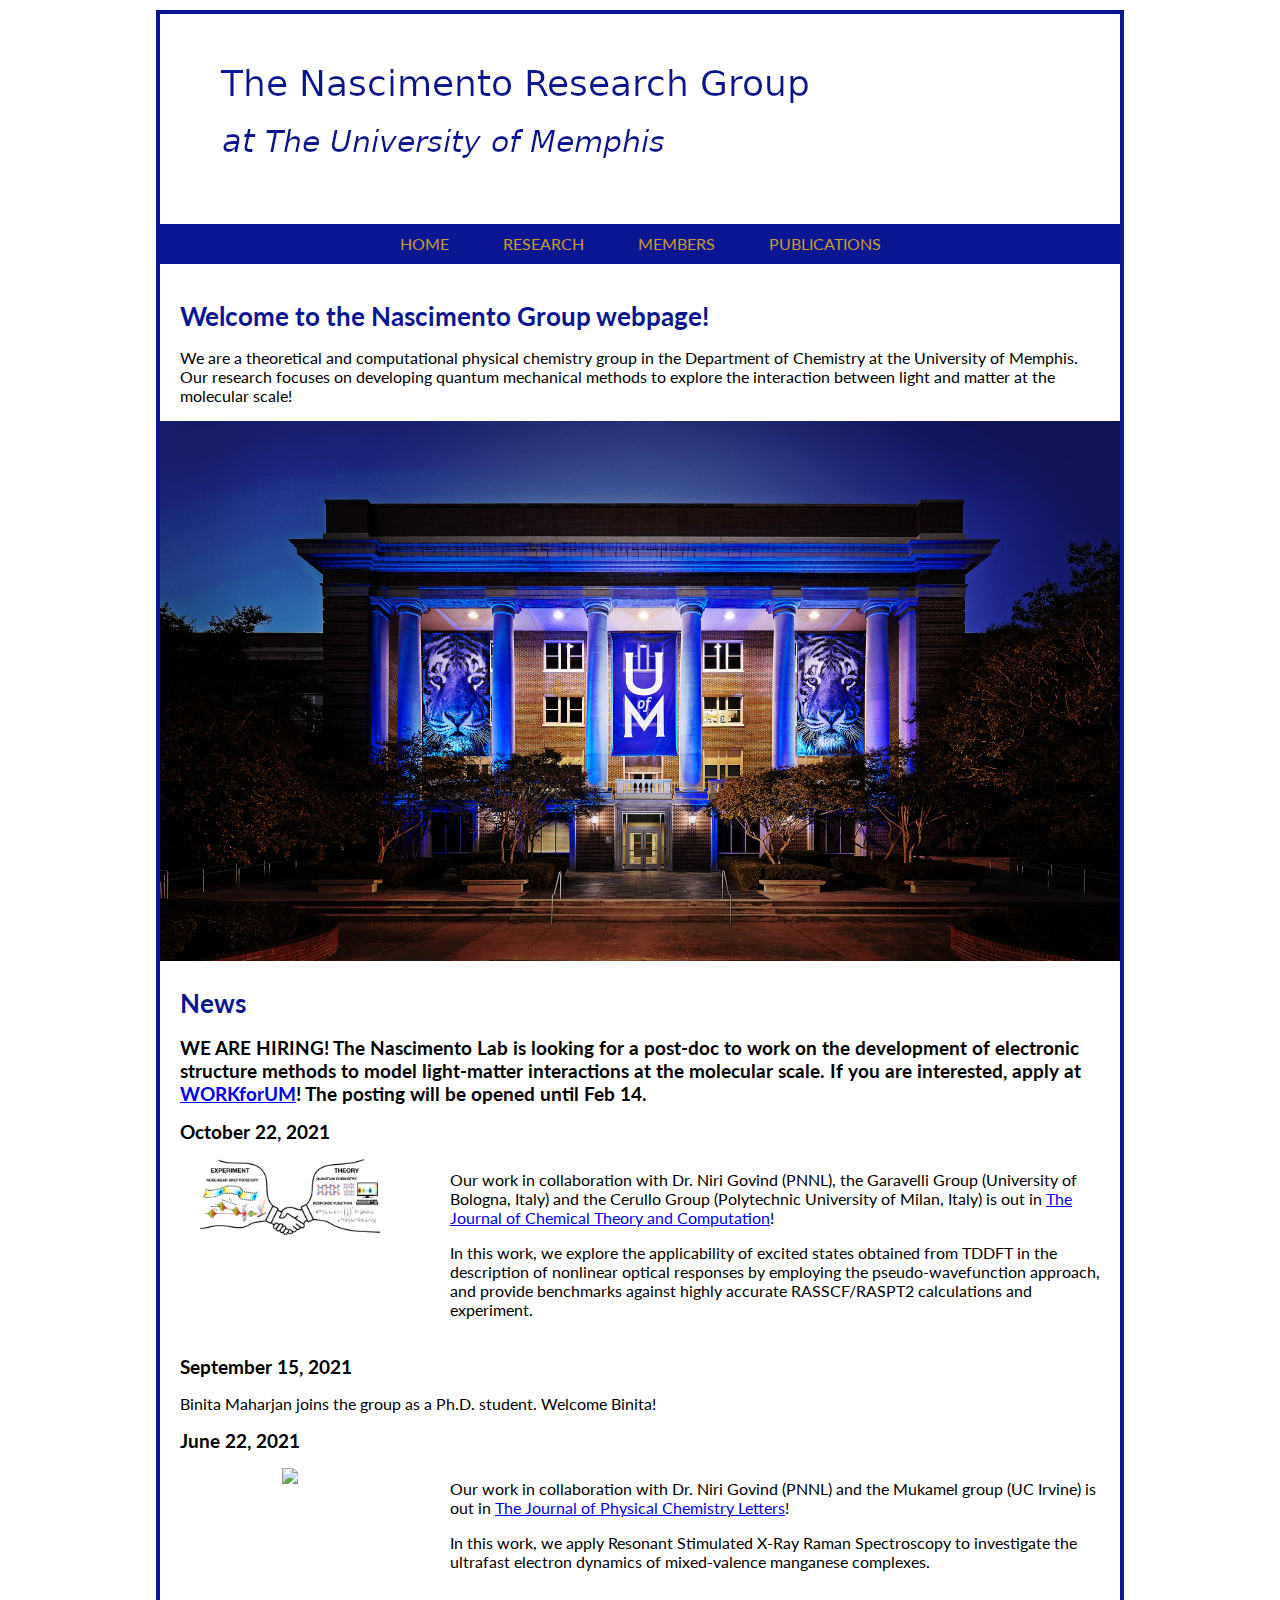
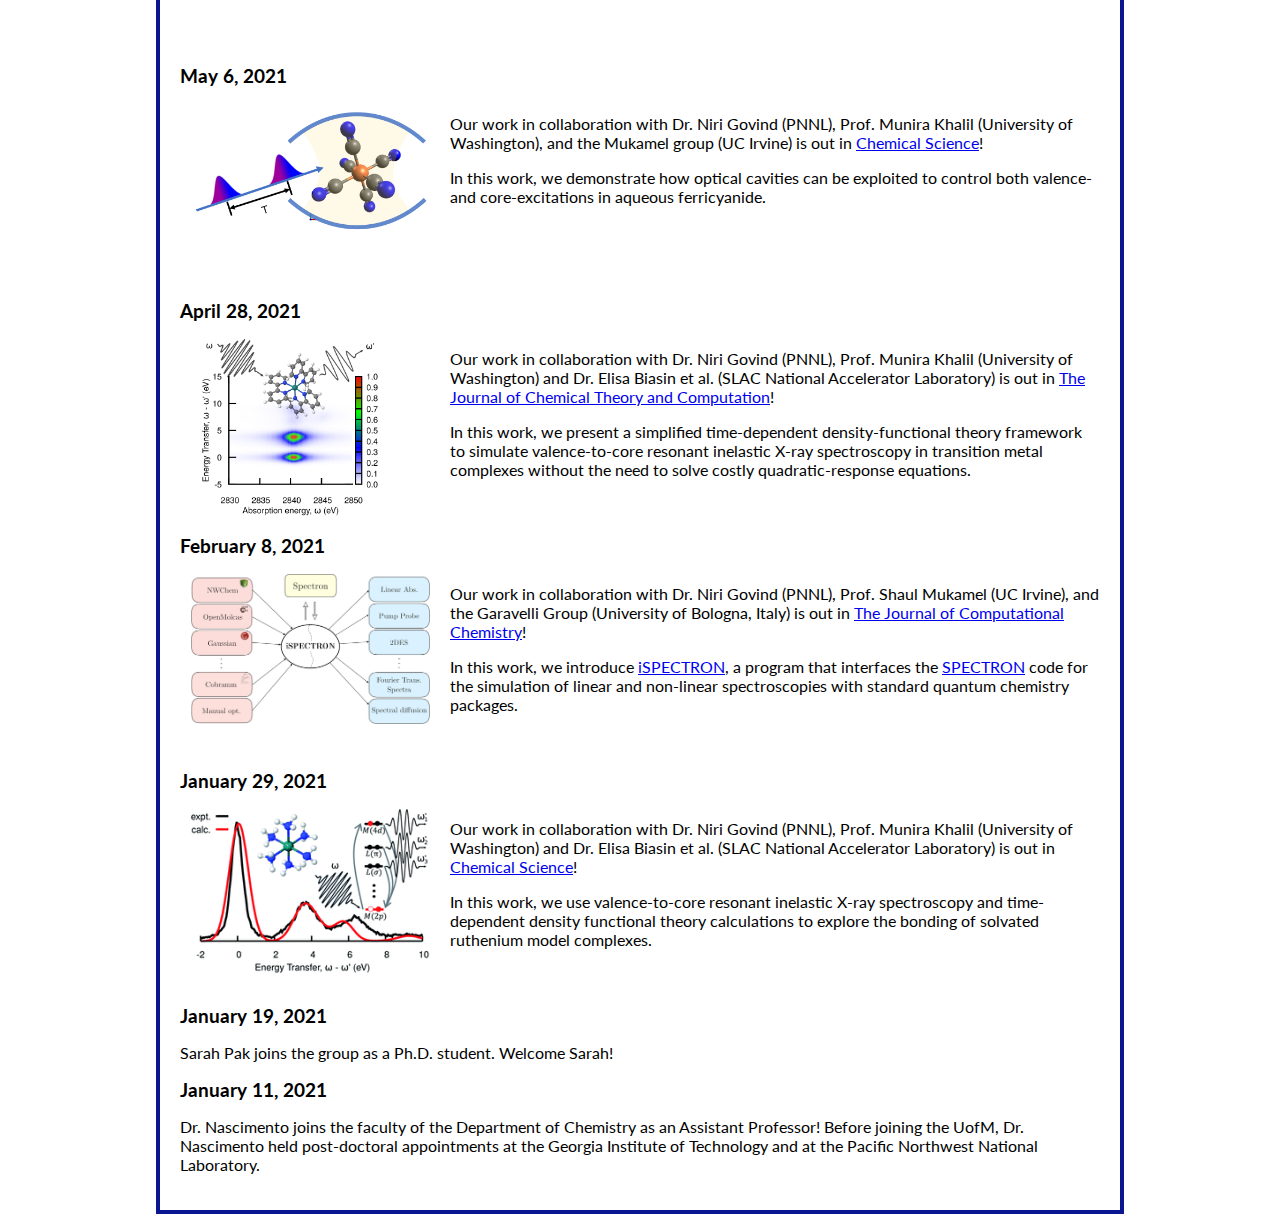
==== index.html @ fb0c0992 "in silico paper update, and postdoc posting" ====
<!DOCTYPE html>
  <link rel="stylesheet" href="main.css">
  <head>
  	<link rel="preconnect" href="https://fonts.gstatic.com">
	<link href="https://fonts.googleapis.com/css2?family=Lato:wght@300&display=swap" rel="stylesheet">
	<meta name="viewport" content="width=device-width">
  </head>
  <title>The Nascimento Group</title>
  <body style="color: black;
        background-color: white;
        font-size: 1em;
        font-family: 'Lato', 'Helvetica', sans-serif">
  </body>
  <div id="container">
      <figure id="header">
          <img src="images/header.png"
           width="750" height="200">
      </figure>

      <nav id="topnav">
          <a href="index.html">HOME</a>  
          <a href="research.html">RESEARCH</a>  
          <a href="members.html">MEMBERS</a> 
          <a href="publications.html">PUBLICATIONS</a> 
      </nav> 

      <div id="main-box">
	  <h1> Welcome to the Nascimento Group webpage!</h1>
	  <p> We are a theoretical and computational physical chemistry group 
	  in the Department of Chemistry at the University of Memphis. 
	  Our research focuses on developing quantum mechanical methods to 
	  explore the interaction between light and matter at the molecular scale! </p>

	  <div id="image-box">
                <figure id="index-image">
                    <img src="images/adminwallpaper.jpg"
                     width="960">
                </figure>
	  </div>

	  <h1> News</h1>

	  <h2> WE ARE HIRING! The Nascimento Lab is looking for a post-doc to work on the 
	development of electronic structure methods to model light-matter interactions at 
	the molecular scale. If you are interested, apply at 
	<a href="https://workforum.memphis.edu/postings/30089">WORKforUM</a>! 
	The posting will be opened until Feb 14.</h2>

          <h2> October 22, 2021 </h2>
          <div id="news-box">
            <figure id="news-image">
              <img src="images/in_silico.jpeg" width="180">
            </figure>
            <div id="news-description">
              <p> Our work in collaboration with Dr. Niri Govind (PNNL), the Garavelli Group (University of Bologna, Italy) and the Cerullo Group (Polytechnic University of Milan, Italy)
              is out in <a href="https://pubs.acs.org/doi/10.1021/acs.jctc.1c00570">
                        The Journal of Chemical Theory and Computation</a>!</p>
              <p> In this work, we explore the applicability of excited states obtained from TDDFT in the description of nonlinear optical responses by employing the pseudo-wavefunction approach, and provide benchmarks against highly accurate RASSCF/RASPT2 calculations and experiment. </p>
            </div>
          </div>

	  <h2> September 15, 2021 </h2>
	  <p> Binita Maharjan joins the group as a Ph.D. student. Welcome Binita!  </p>

          <h2> June 22, 2021 </h2>
          <div id="news-box">
            <figure id="news-image">
              <img src="images/sxrs.jpeg" width="180">
            </figure>
            <div id="news-description">
              <p> Our work in collaboration with Dr. Niri Govind (PNNL) and the Mukamel group (UC Irvine)
              is out in <a href="https://pubs.acs.org/doi/10.1021/acs.jpclett.1c01190">
                        The Journal of Physical Chemistry Letters</a>!</p>
              <p> In this work, we apply Resonant Stimulated X-Ray Raman Spectroscopy to investigate the ultrafast electron dynamics of 
		mixed-valence manganese complexes. </p>
            </div>
          </div>

	  <h2> May 6, 2021 </h2> 
	  <div id="news-box">
	    <figure id="news-image">
	      <img src="images/cavity_ferricyanide.jpg" width="240">
            </figure>
	    <div id="news-description">
	      <p> Our work in collaboration with Dr. Niri Govind (PNNL), Prof. Munira Khalil 
	      (University of Washington), and the Mukamel group (UC Irvine) 
	      is out in <a href="https://pubs.rsc.org/en/Content/ArticleLanding/2021/SC/D1SC01774H#!divAbstract">
	        	Chemical Science</a>!</p>
	      <p> In this work, we demonstrate how optical cavities can be exploited to control both valence- and core-excitations in aqueous ferricyanide. </p>	
	    </div>
	  </div>

	  <h2> April 28, 2021 </h2> 
	  <div id="news-box">
	    <figure id="news-image">
	      <img src="images/toc.png" width="180">
            </figure>
	    <div id="news-description">
	      <p> Our work in collaboration with Dr. Niri Govind (PNNL), Prof. Munira Khalil
              (University of Washington) and Dr. Elisa Biasin et al. (SLAC National Accelerator Laboratory)
              is out in <a href="https://pubs.acs.org/doi/full/10.1021/acs.jctc.1c00144">
	        	The Journal of Chemical Theory and Computation</a>!</p>
	      <p> In this work, we present a simplified time-dependent density-functional theory framework to 
	      simulate valence-to-core resonant inelastic X-ray spectroscopy in transition metal complexes without 
	      the need to solve costly quadratic-response equations. </p>	
	    </div>
	  </div>

	  <h2> February 8, 2021 </h2> 
	  <div id="news-box">
	    <figure id="news-image">
	      <img src="images/ispectron.jpg" width="240">
            </figure>
	    <div id="news-description">
	      <p> Our work in collaboration with Dr. Niri Govind (PNNL), Prof. Shaul Mukamel (UC Irvine),
	        and the Garavelli Group (University of Bologna, Italy) is out in 
	        <a href="https://onlinelibrary.wiley.com/doi/full/10.1002/jcc.26485">
	        	The Journal of Computational Chemistry</a>!</p>
	      <p> In this work, we introduce <a href="https://github.com/ispectrongit/iSPECTRON/">
	        	iSPECTRON</a>, a program that interfaces the 
	        <a href="https://mukamel.ps.uci.edu/software.html">SPECTRON</a> 
	      code for the simulation of linear and non-linear spectroscopies with standard quantum 
	        chemistry packages. </p>
	    </div>
	  </div>

	  <h2> January 29, 2021 </h2>
	  <div id="news-box">
            <figure id="news-image">
                  <img src="images/chem_sci_Ru" width="240">
            </figure>
	    <div id="news-description">
	      <p> Our work in collaboration with Dr. Niri Govind (PNNL), Prof. Munira Khalil 
	      (University of Washington) and Dr. Elisa Biasin et al. (SLAC National Accelerator Laboratory)
	      is out in <a href="https://pubs.rsc.org/en/content/articlelanding/2021/SC/D0SC06227H#!div
		      Abstract">Chemical Science</a>! </p>	
	      <p> In this work, we use valence-to-core resonant inelastic X-ray spectroscopy and 
	      time-dependent density functional theory calculations to explore the bonding of solvated 
	      ruthenium model complexes. </p>	
	    </div>
	  </div>

	  <h2> January 19, 2021 </h2>
	  <p> Sarah Pak joins the group as a Ph.D. student. Welcome Sarah!  </p>

	  <h2> January 11, 2021 </h2>
	  <p> Dr. Nascimento joins the faculty of the Department of Chemistry as an Assistant Professor! Before joining the UofM, Dr. Nascimento held post-doctoral appointments at the Georgia Institute of Technology and at the Pacific Northwest National Laboratory. </p>



      </div>   
  </div>   
  
</html>
---- main.css ----
/* My custom style */

/* UM colors
   blue: #0A1691
   gold: #CC9933
   gray: #CBCBCB
*/

#topnav {
    width: 940px;
    height: 20px;
    position: flex; /*relative;*/
    float: center;
    margin-top: 210px;
    margin-left: 0px;
    background-color: #0A1691;
    text-align: center;
    padding: 10px 10px;  
/*    border: 4px solid red;*/
    color:#CC9933;
    }

#topnav a {
    color:#CC9933;
    text-decoration: none;
    font-weight: normal;
    font-size: 1.0em;
    text-align: center;
    padding: 10px 25px ;
/*    border: 4px solid orange;*/
    }

#topnav a:hover {
    color:#CBCBCB
/*    text-decoration: underline;*/
    }

#header {
    width: 960px;
    height: 200px;
    float: left;
    position: relative;
    margin-top: 0px;
    margin-left: 0px;
/*    border: 4px solid orange;*/
    }

#container {
    width: 960px;
    margin: 10px auto 10px auto;
    border: 4px solid #0A1691;
    }

#content {
    padding: 10px
    }

#main-box {
    width: 920px;
/*    height: 480px;*/
    border: 1px;
    font-size: 1.0em;
    position: relative;
    margin-top: 0px;
    text-align: left;
    padding: 20px;
    }

#pubs-box {
    width: 920px;
    /*height: 1200px;*/
    border: 1px;
    font-size: 1.0em;
    position: relative;
    margin-top: 0px;
    text-align: left;
    padding: 20px;
    }

#image-box {
    width:  910px;
    height: 550px;
/*    text-align: left;*/
    text-align: center;
    position: relative;
/*    border: 5px solid blue;*/
    margin-left: -10px;*/
    margin-top:  10px;
    }

#members-box {
    width:  960px;
    height: 200px;
    position: relative;
/*    border: 5px solid blue;*/
    margin-left: 10px;
    margin-top:  10px;
    margin-right: 0px;
    text-align: left;
    }

#members-photo {
    width: 180px;
    height: 200px;
    float: left; 
    position: absolute;
    margin-top: 0px;
    margin-left: 0px;
/*    border: 4px solid orange;*/
    }

#members-description {
    width: 730px;
    height: 300px;
    float: left; 
    position: absolute;
    margin-left: 200px;
/*    border: 4px solid orange;*/
    padding:10px;
    }


#index-image {
    width: 910px;
    height: 200px;
    float: left;
    position: absolute;
    margin-top: 0px;
    margin-left: -10px;
/*    margin-left: 260px;*/
/*    border: 4px solid orange;*/
    }

#index-description {
    width: 920px;
    height: 100px;
    float: left;
    text-align: left;
    position: absolute;
    margin-top: 360px;
    margin-left: -15px;
/*    border: 4px solid orange;*/
/*    margin-left: 200px;*/
/*    border: 4px solid orange;*/
    padding:20px;
    }

#news-box {
    width:  960px;
    height: 180px;
/*    text-align: left;*/
    text-align: center;
    position: relative;
/*    border: 5px solid blue;*/
    margin-left: 10px;
    margin-top:  10px;
    margin-right: 0px;
    }


#news-image {
    width: 200px;
    height: 180px;
    float: left;
    position: absolute;
    margin-top: 0px;
    margin-left: 0px;
/*    border: 4px solid orange;*/
    }

#news-description {
    width: 650px;
    height: 180px;
    float: left;
    text-align: left;
    position: absolute;
    margin-top: -25px;
    margin-left: 240px;
/*    border: 4px solid orange;*/
/*    margin-left: 200px;*/
/*    border: 4px solid orange;*/
    padding:20px;
    }


h1 {
    color: #0A1691;
    font-size: 1.6em;
/*    font-weight: 300;*/
    text-align: left;
    }

h2 {
    color: black;
    font-size: 1.2em;
/*    font-weight: 300;*/
/*    font-style: italic;*/
    text-align: left;
    }

h3 {
    color: black;
    font-size: 1.0em;
/*    font-weight: 300;*/
    /*font-style: italic;*/
    }
p {
    color: black;
    font-size: 1.0em;
/*    font-weight: 300;*/
    /*font-style: italic;*/
    }
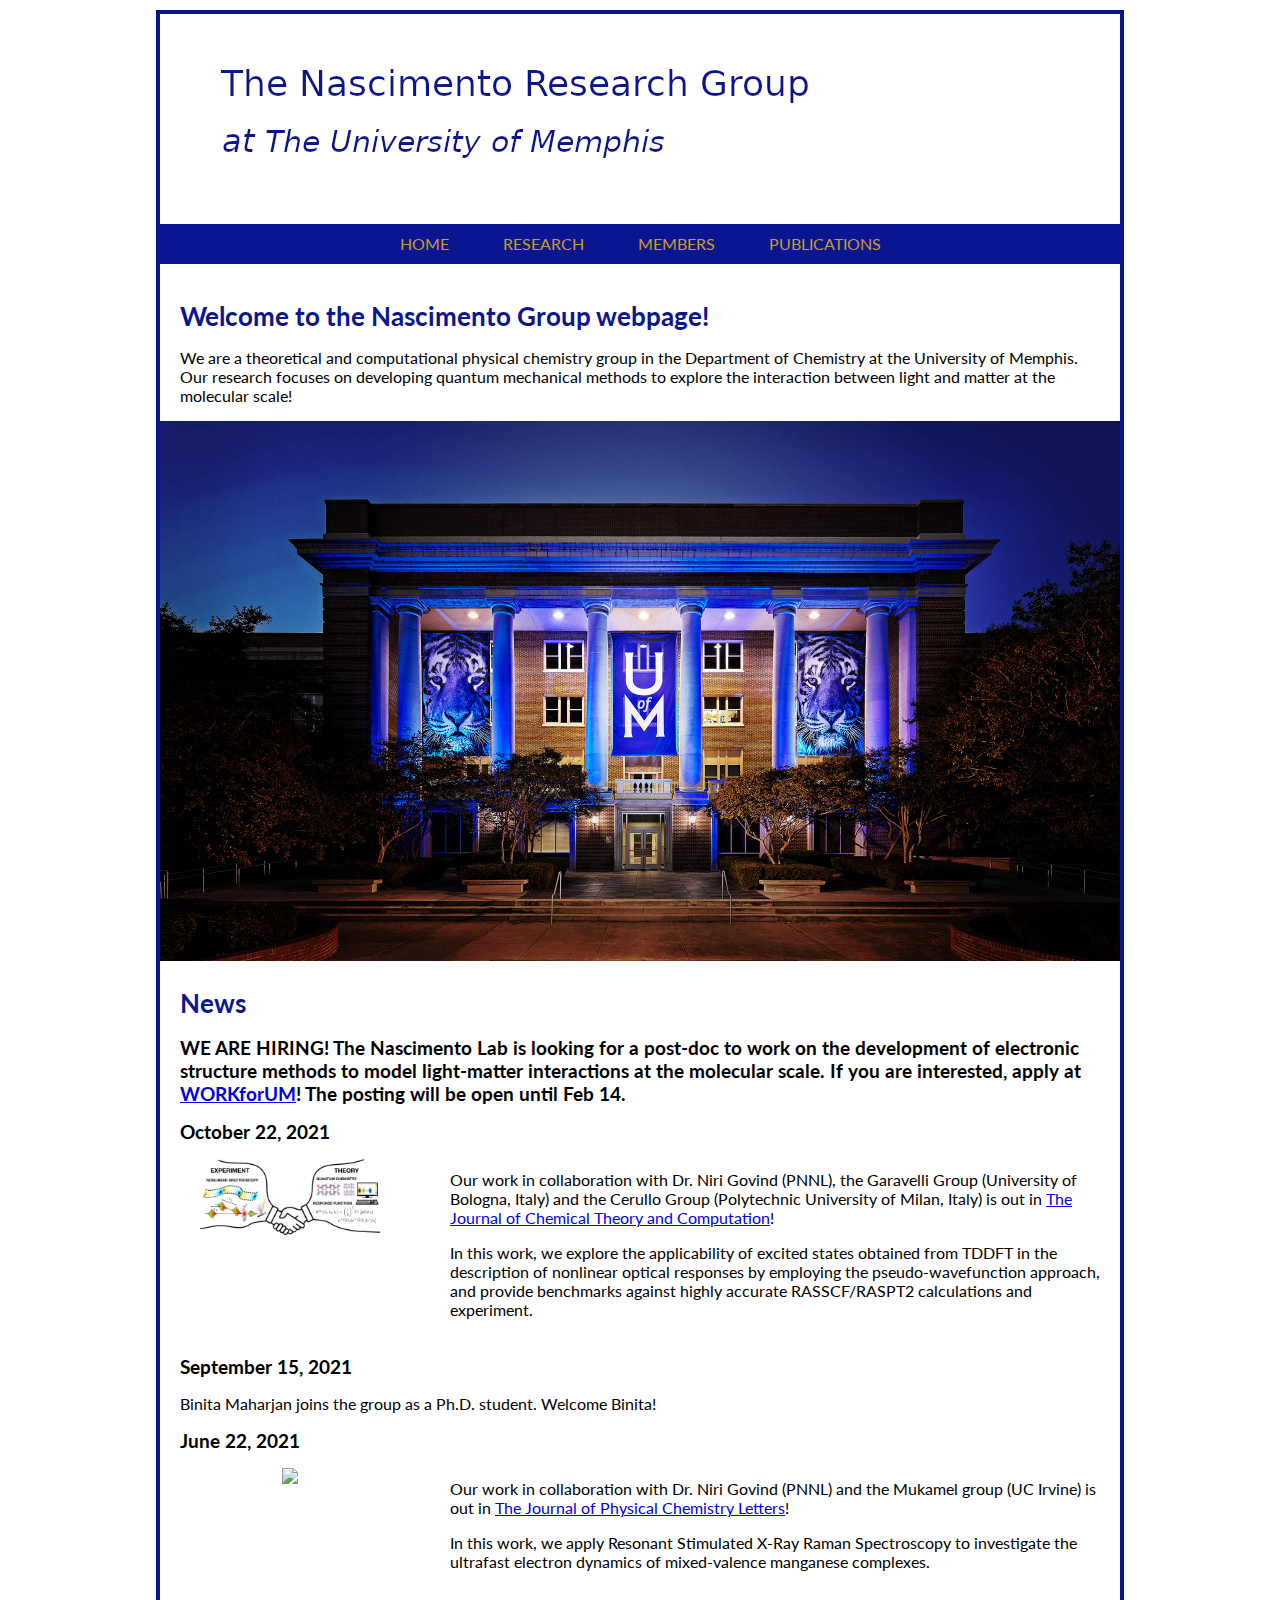
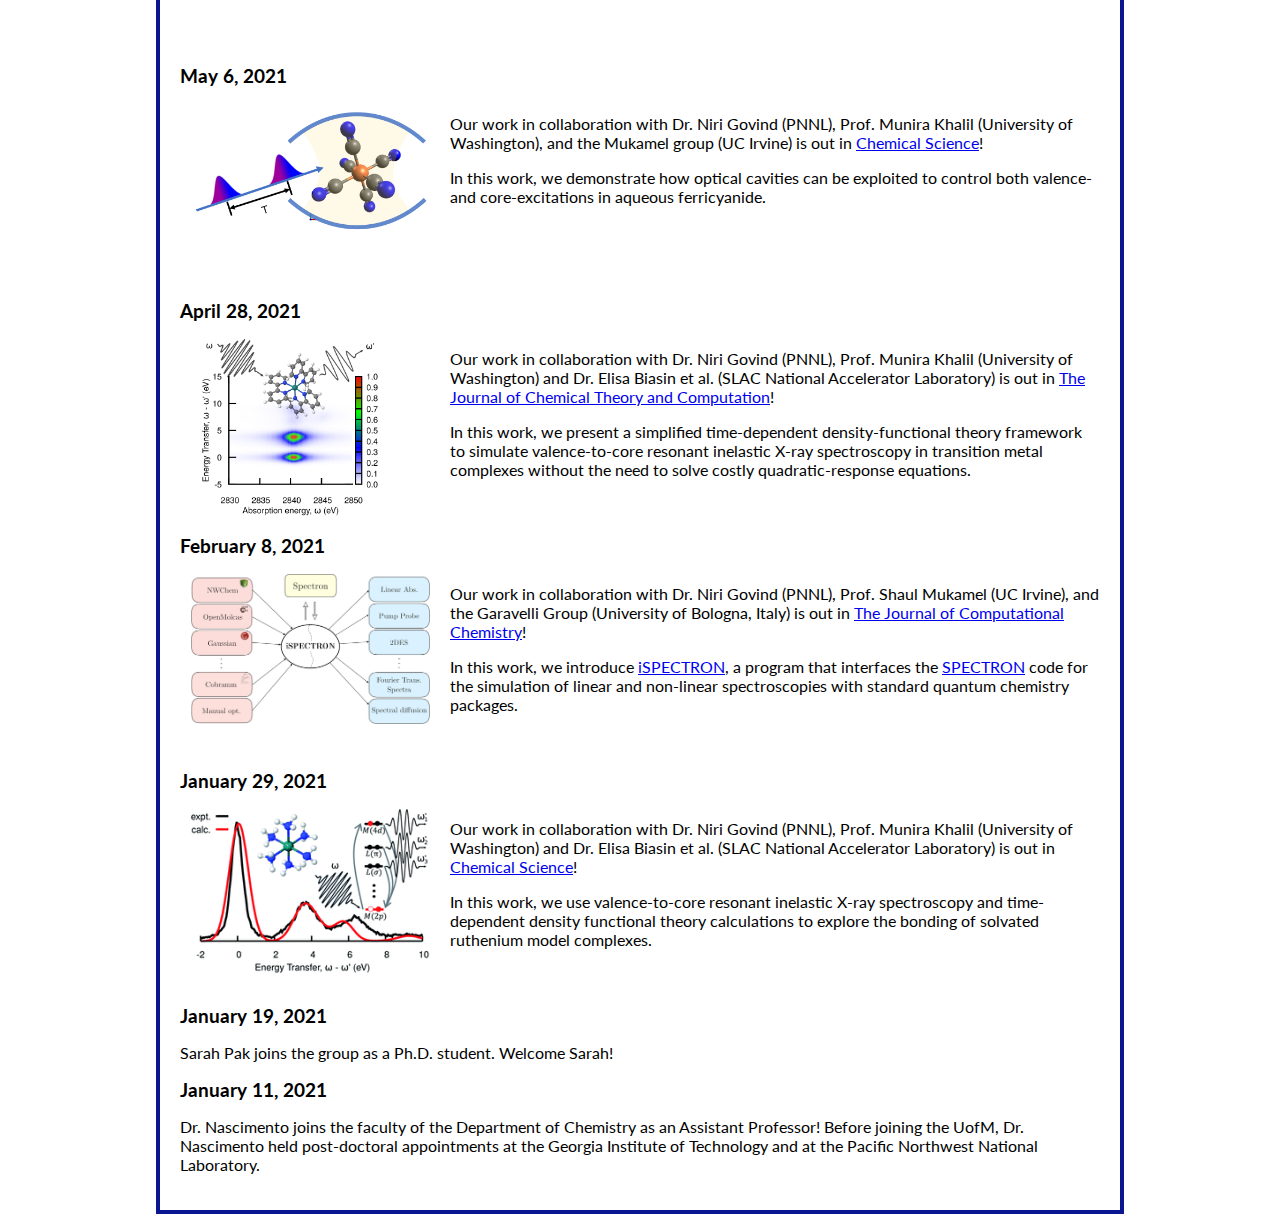
==== commit 1bb475cc: "in silico paper update, and postdoc posting" ====
--- a/index.html
+++ b/index.html
@@ -44,7 +44,7 @@
 	development of electronic structure methods to model light-matter interactions at 
 	the molecular scale. If you are interested, apply at 
 	<a href="https://workforum.memphis.edu/postings/30089">WORKforUM</a>! 
-	The posting will be opened until Feb 14.</h2>
+	The posting will be open until Feb 14.</h2>
 
           <h2> October 22, 2021 </h2>
           <div id="news-box">
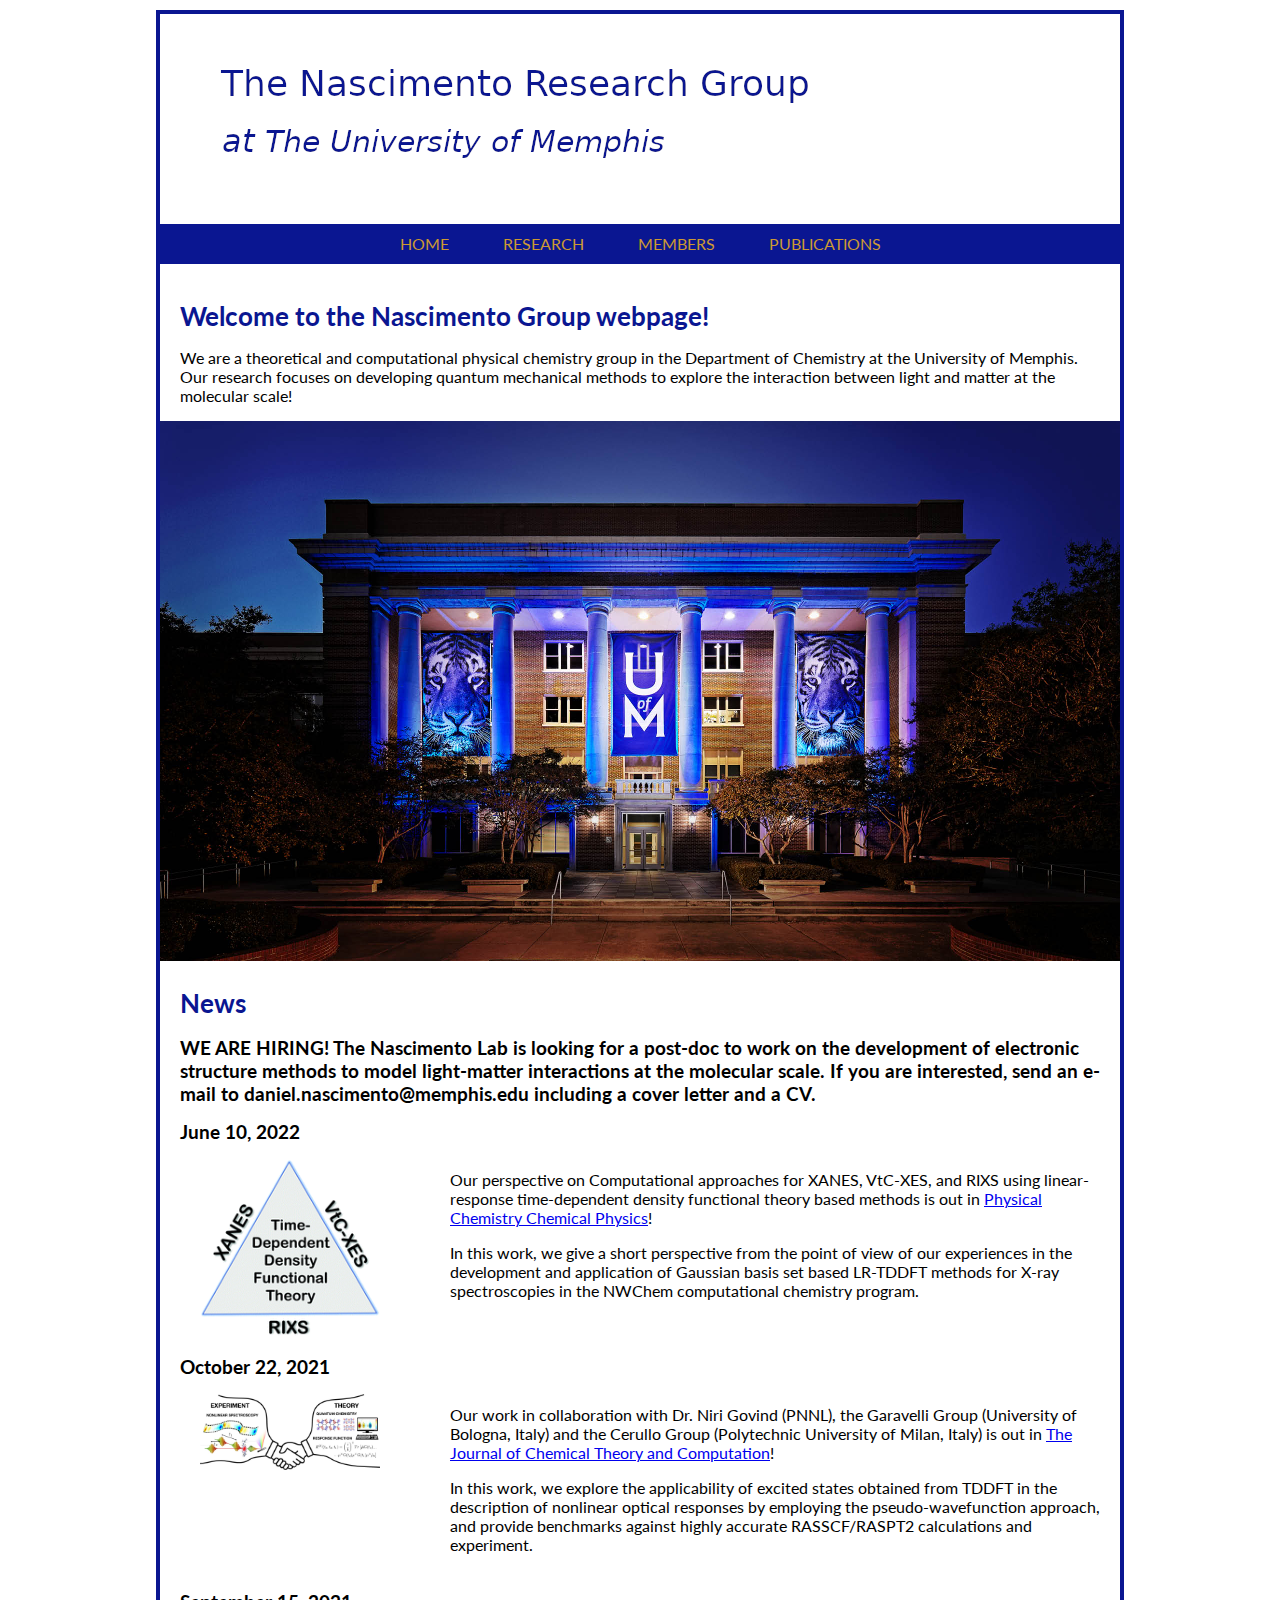
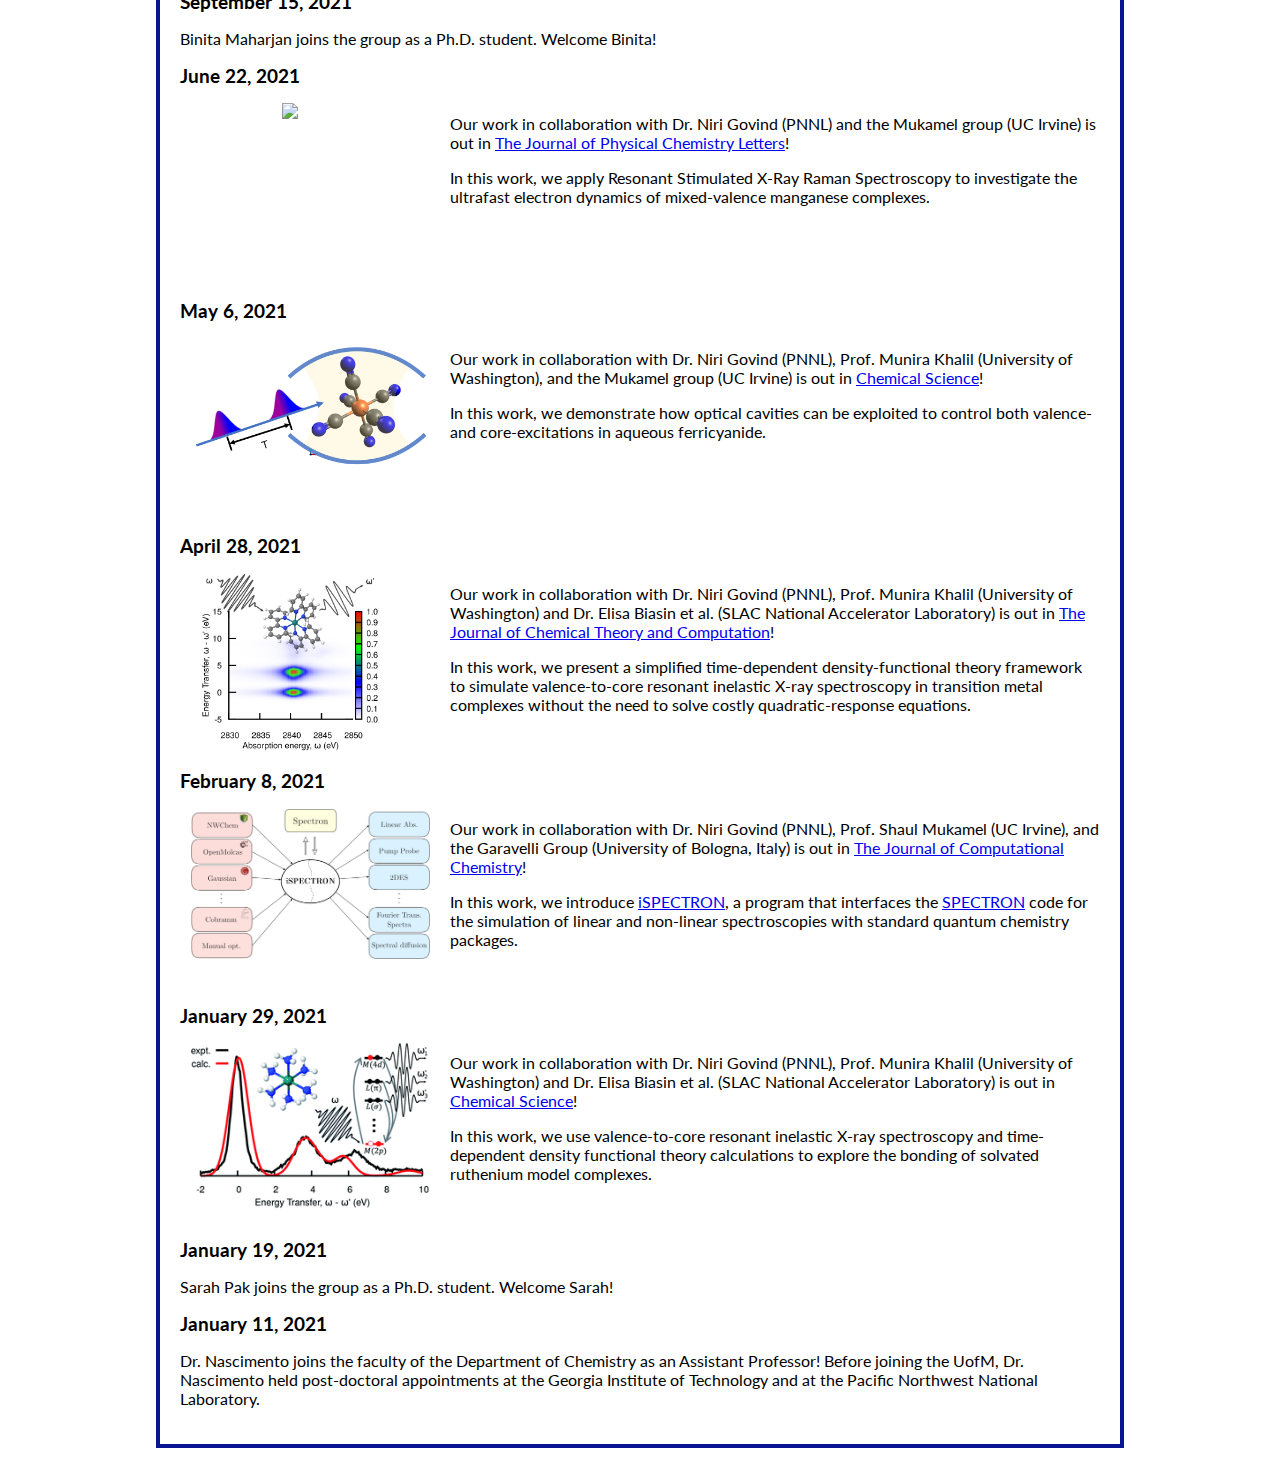
==== commit 5a728ec1: "Merge branch 'master' of github.com:dnascimento13/research_group" ====
--- a/index.html
+++ b/index.html
@@ -42,9 +42,20 @@
 
 	  <h2> WE ARE HIRING! The Nascimento Lab is looking for a post-doc to work on the 
 	development of electronic structure methods to model light-matter interactions at 
-	the molecular scale. If you are interested, apply at 
-	<a href="https://workforum.memphis.edu/postings/30089">WORKforUM</a>! 
-	The posting will be open until Feb 14.</h2>
+	the molecular scale. If you are interested, send an e-mail to daniel.nascimento@memphis.edu including a cover letter and a CV.</h2>
+
+
+          <h2> June 10, 2022 </h2>
+          <div id="news-box">
+            <figure id="news-image">
+              <img src="images/pccp_perspective.jpg" width="180">
+            </figure>
+            <div id="news-description">
+              <p> Our perspective on Computational approaches for XANES, VtC-XES, and RIXS using linear-response time-dependent density functional theory based methods is out in <a href="https://pubs.rsc.org/en/content/articlelanding/2022/CP/D2CP01132H">
+                        Physical Chemistry Chemical Physics</a>!</p>
+              <p> In this work, we give a short perspective from the point of view of our experiences in the development and application of Gaussian basis set based LR-TDDFT methods for X-ray spectroscopies in the NWChem computational chemistry program. </p>
+            </div>
+          </div>
 
           <h2> October 22, 2021 </h2>
           <div id="news-box">
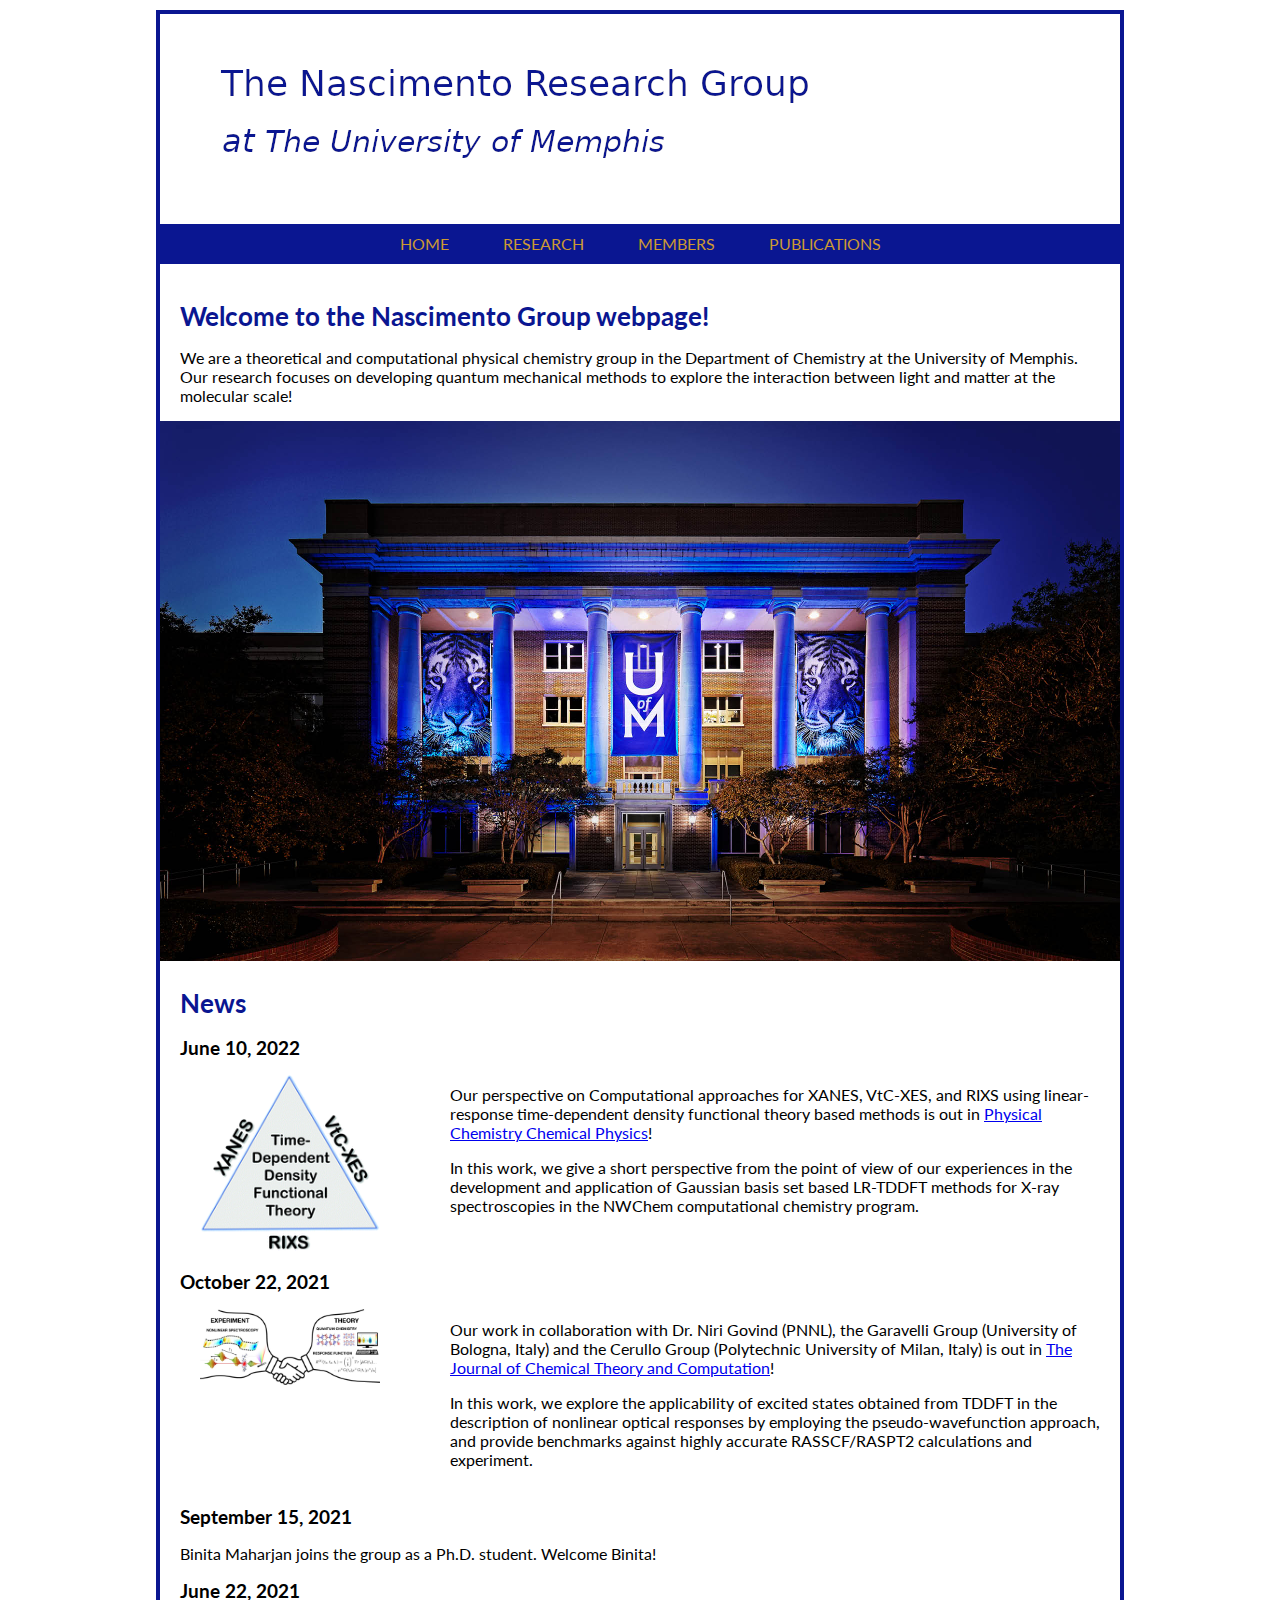
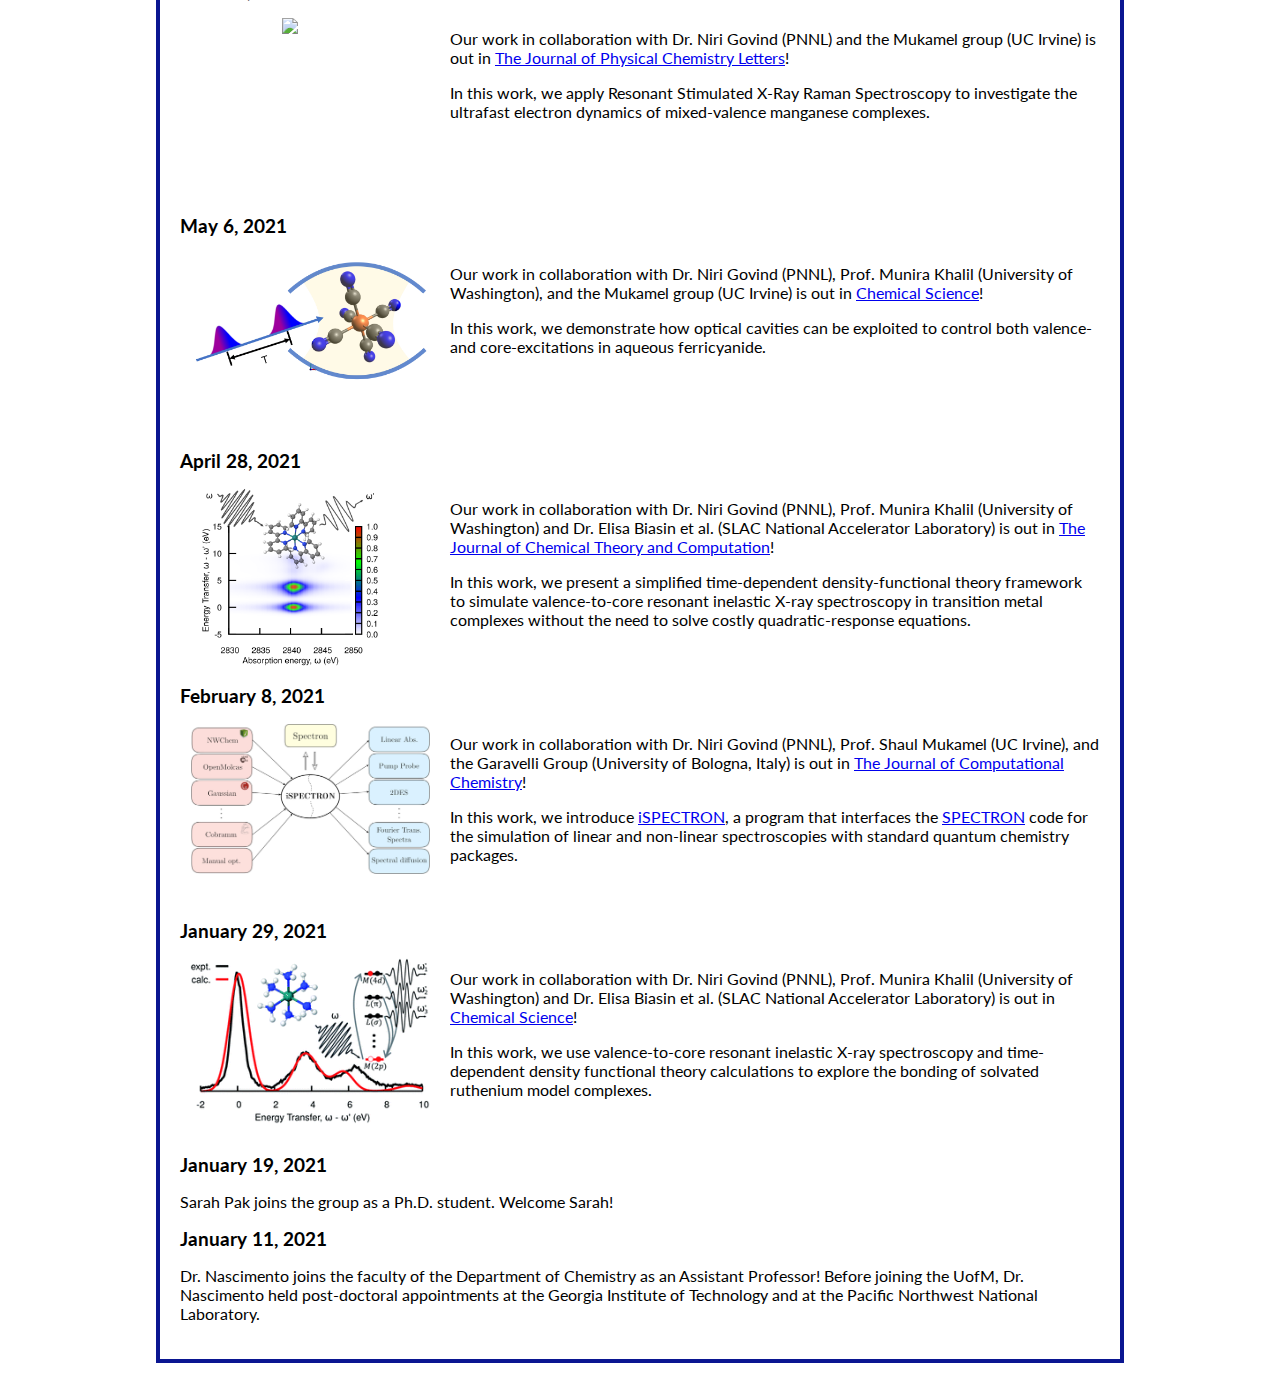
==== commit 2be3011f: "update group members" ====
--- a/index.html
+++ b/index.html
@@ -39,11 +39,6 @@
 	  </div>
 
 	  <h1> News</h1>
-
-	  <h2> WE ARE HIRING! The Nascimento Lab is looking for a post-doc to work on the 
-	development of electronic structure methods to model light-matter interactions at 
-	the molecular scale. If you are interested, send an e-mail to daniel.nascimento@memphis.edu including a cover letter and a CV.</h2>
-
 
           <h2> June 10, 2022 </h2>
           <div id="news-box">
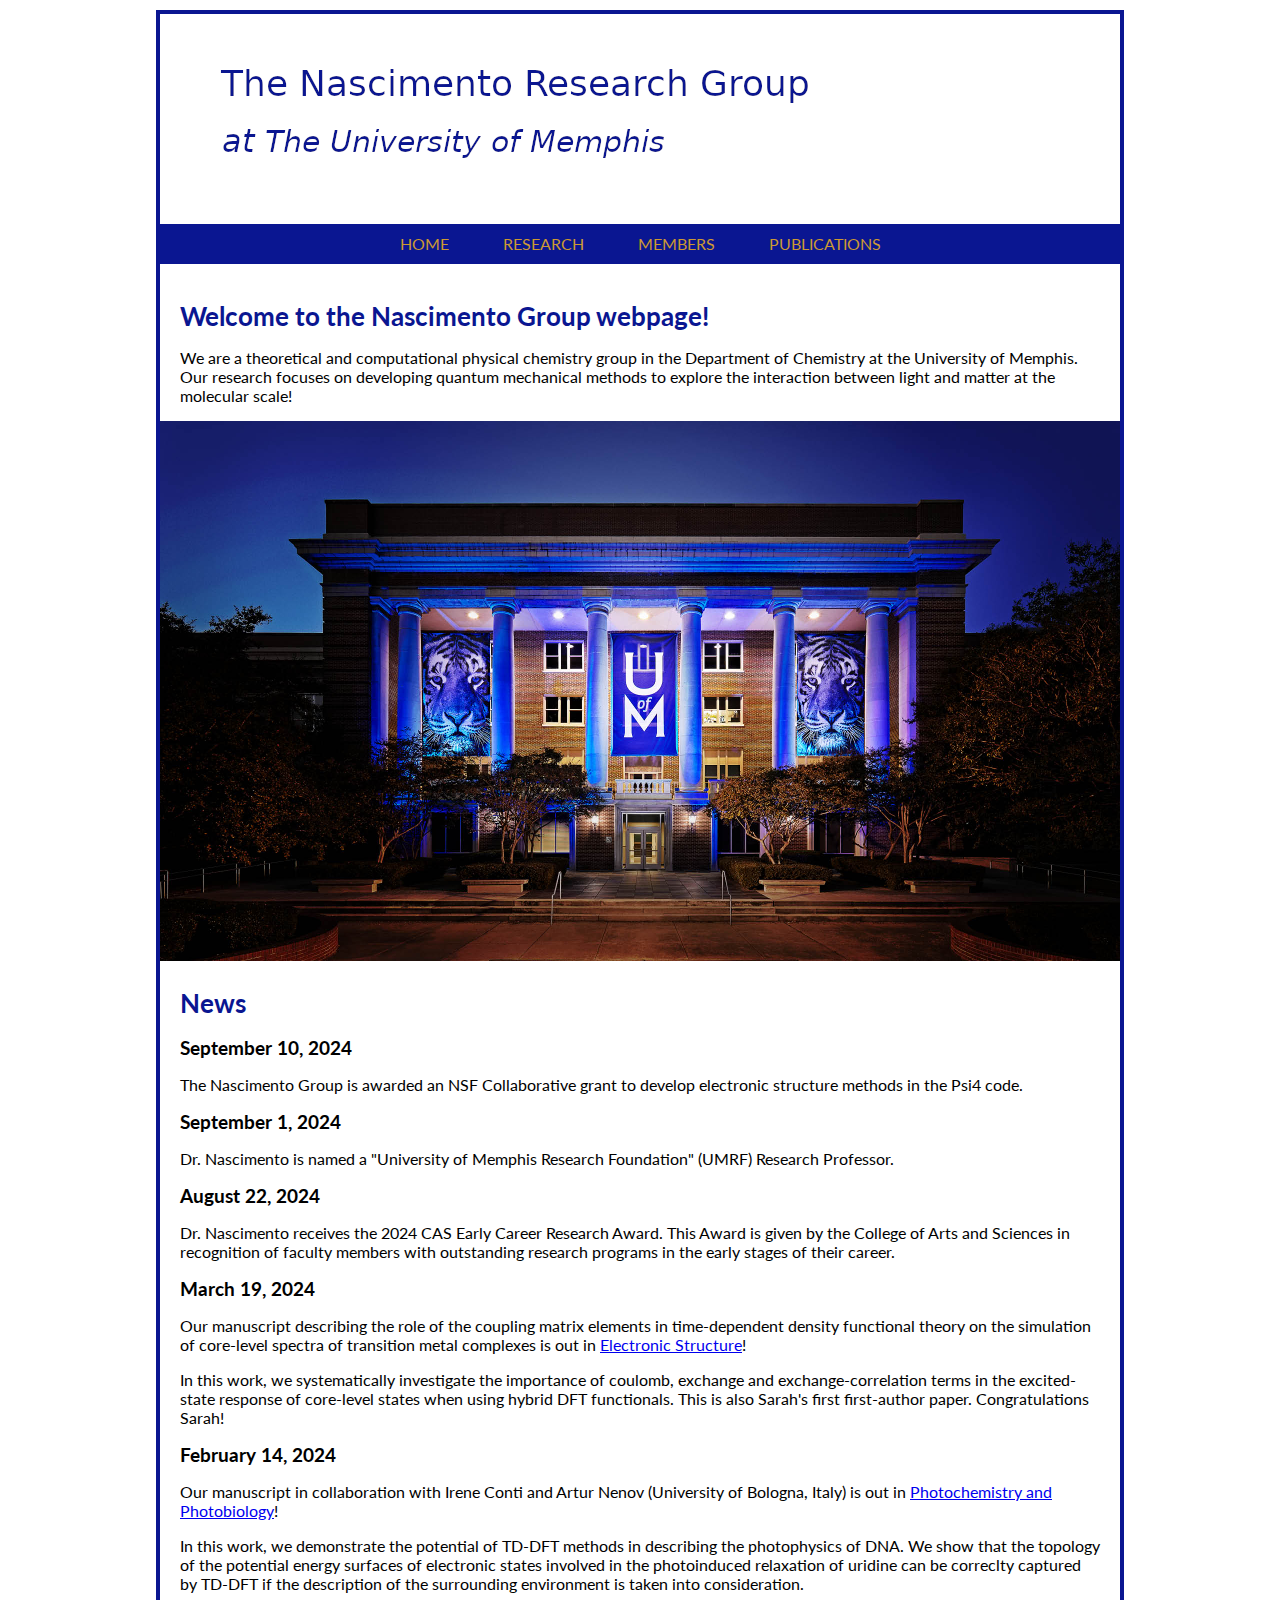
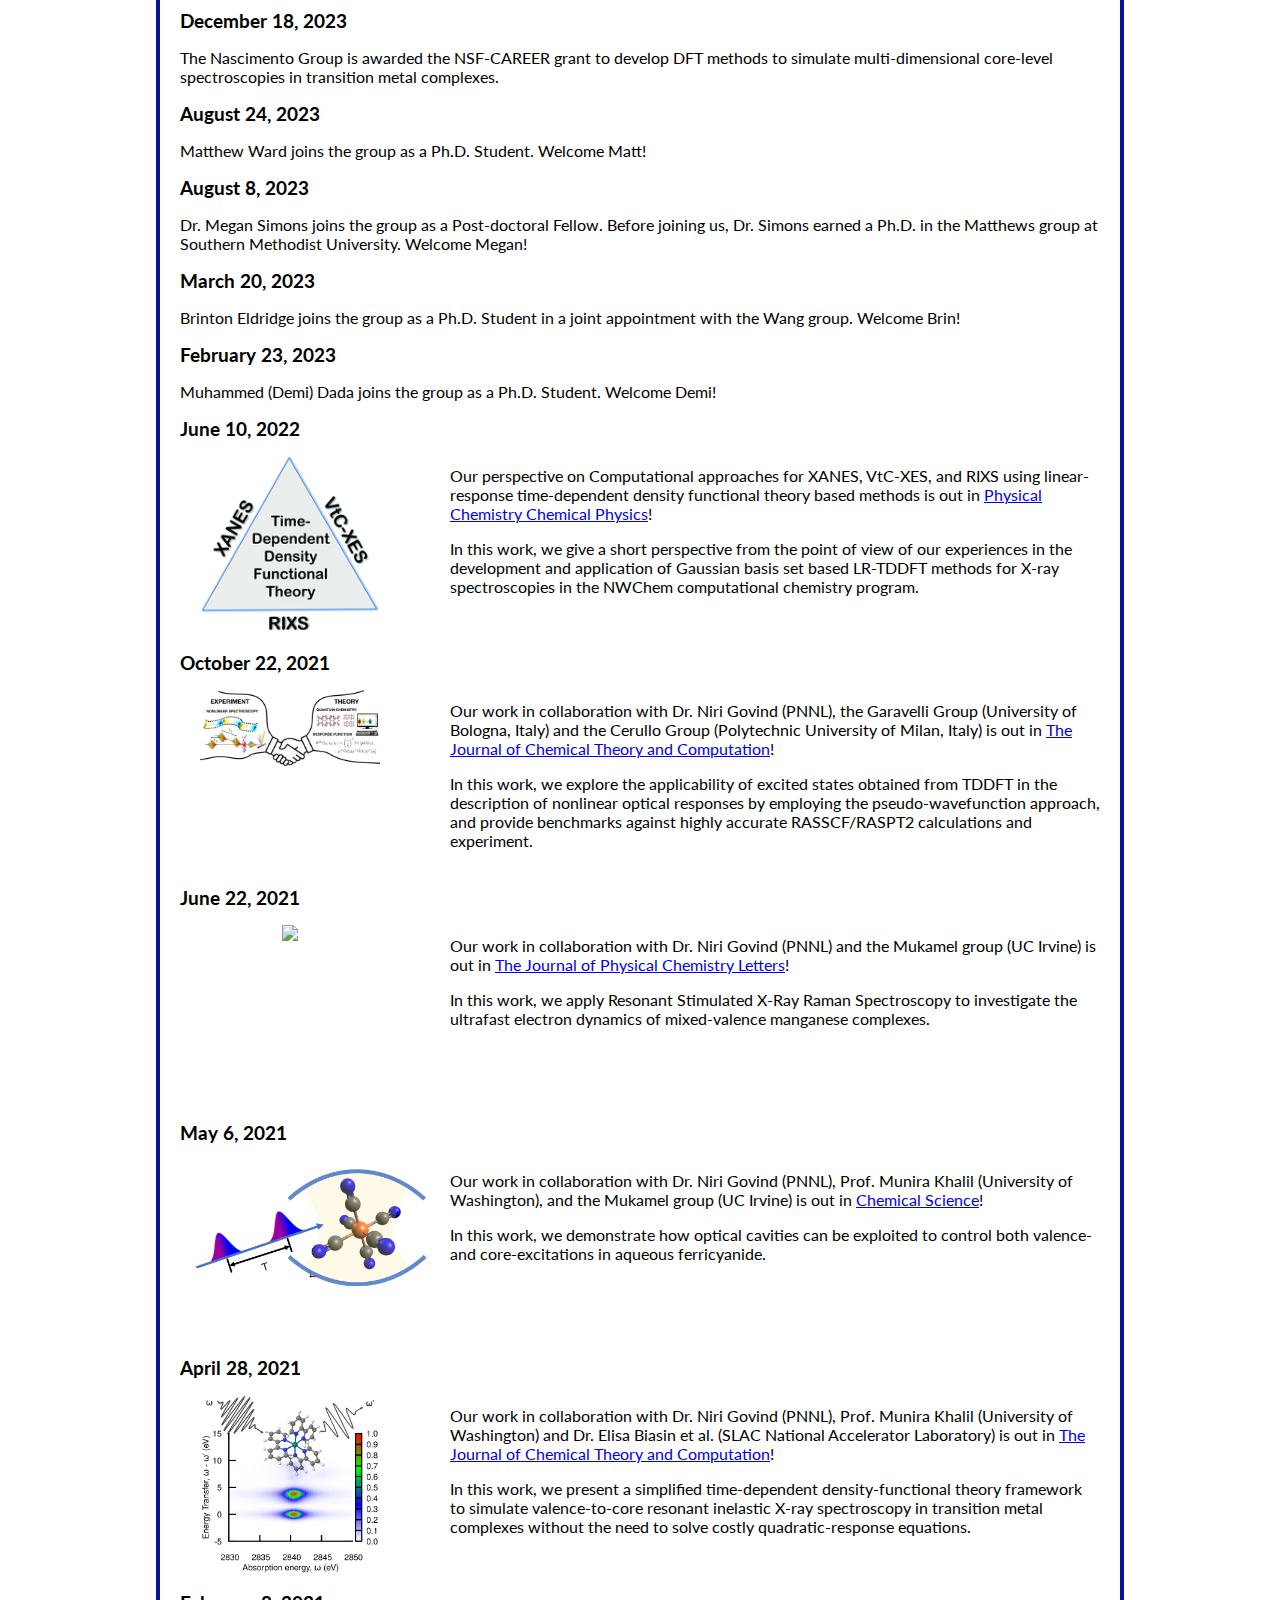
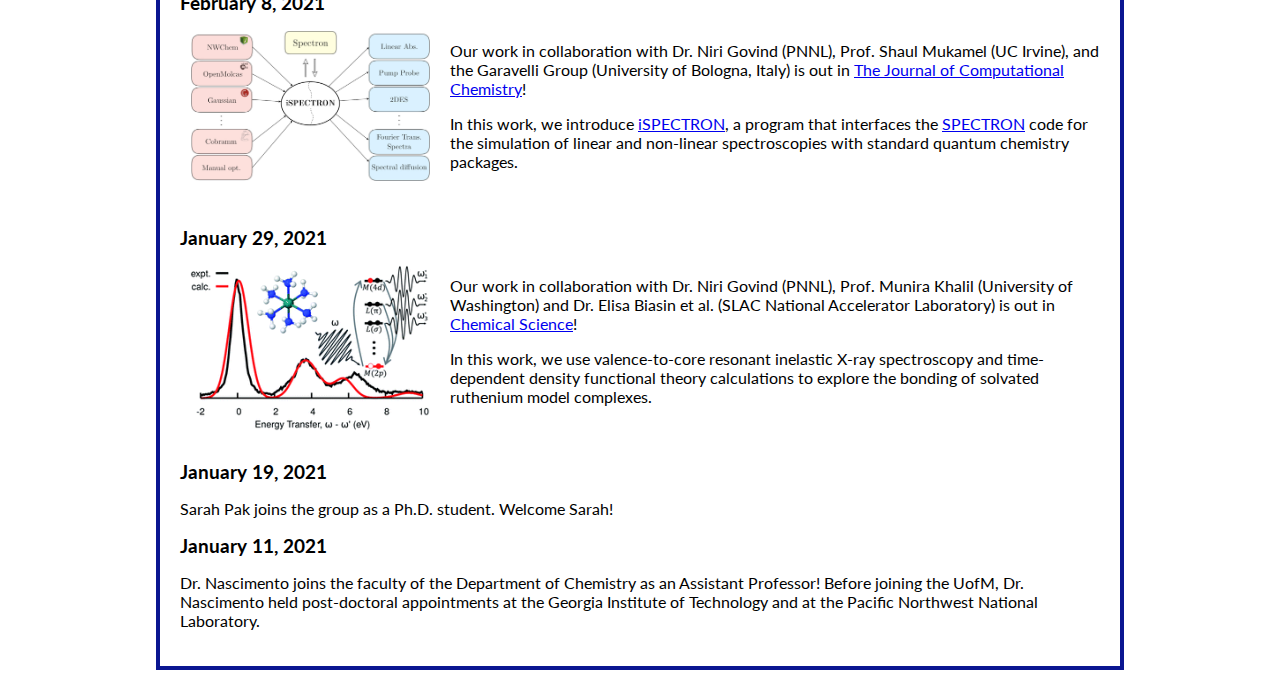
==== commit 67b11200: "September Update" ====
--- a/index.html
+++ b/index.html
@@ -40,6 +40,41 @@
 
 	  <h1> News</h1>
 
+          <h2> September 10, 2024 </h2>
+          <p> The Nascimento Group is awarded an NSF Collaborative grant to develop electronic structure methods in the Psi4 code. </p>
+
+          <h2> September 1, 2024 </h2>
+          <p> Dr. Nascimento is named a "University of Memphis Research Foundation" (UMRF) Research Professor. </p>
+
+          <h2> August 22, 2024 </h2>
+          <p> Dr. Nascimento receives the 2024 CAS Early Career Research Award. This Award is given by the College of Arts and Sciences in recognition of faculty members with outstanding research programs in the early stages of their career.</p>
+
+          <h2> March 19, 2024 </h2>
+              <p> Our manuscript describing the role of the coupling matrix elements in time-dependent density functional theory on the simulation of core-level spectra of transition metal complexes is out in <a href="https://iopscience.iop.org/article/10.1088/2516-1075/ad2693/meta">
+                        Electronic Structure</a>!</p>
+              <p> In this work, we systematically investigate the importance of coulomb, exchange and exchange-correlation terms in the excited-state response of core-level states when using hybrid DFT functionals. This is also Sarah's first first-author paper. Congratulations Sarah!</p>
+
+          <h2> February 14, 2024 </h2>
+              <p> Our manuscript in collaboration with Irene Conti and Artur Nenov (University of Bologna, Italy) is out in <a href="https://onlinelibrary.wiley.com/doi/full/10.1111/php.13922">
+                        Photochemistry and Photobiology</a>!</p>
+              <p> In this work, we demonstrate the potential of TD-DFT methods in describing the photophysics of DNA. We show that the topology of the potential energy surfaces of electronic states involved in the photoinduced relaxation of uridine can be correclty captured by TD-DFT if the description of the surrounding environment is taken into consideration.</p>
+
+          <h2> December 18, 2023 </h2>
+          <p> The Nascimento Group is awarded the NSF-CAREER grant to develop DFT methods to simulate multi-dimensional core-level spectroscopies in transition metal complexes. </p>
+
+          <h2> August 24, 2023 </h2>
+          <p> Matthew Ward joins the group as a Ph.D. Student. Welcome Matt! </p>
+
+          <h2> August 8, 2023 </h2>
+          <p> Dr. Megan Simons joins the group as a Post-doctoral Fellow. Before joining us, Dr. Simons earned a Ph.D. in the Matthews group at Southern Methodist University. Welcome Megan! </p>
+
+          <h2> March 20, 2023 </h2>
+          <p> Brinton Eldridge joins the group as a Ph.D. Student in a joint appointment with the Wang group. Welcome Brin! </p>
+
+          <h2> February 23, 2023 </h2>
+          <p> Muhammed (Demi) Dada joins the group as a Ph.D. Student. Welcome Demi! </p>
+
+
           <h2> June 10, 2022 </h2>
           <div id="news-box">
             <figure id="news-image">
@@ -64,9 +99,6 @@
               <p> In this work, we explore the applicability of excited states obtained from TDDFT in the description of nonlinear optical responses by employing the pseudo-wavefunction approach, and provide benchmarks against highly accurate RASSCF/RASPT2 calculations and experiment. </p>
             </div>
           </div>
-
-	  <h2> September 15, 2021 </h2>
-	  <p> Binita Maharjan joins the group as a Ph.D. student. Welcome Binita!  </p>
 
           <h2> June 22, 2021 </h2>
           <div id="news-box">
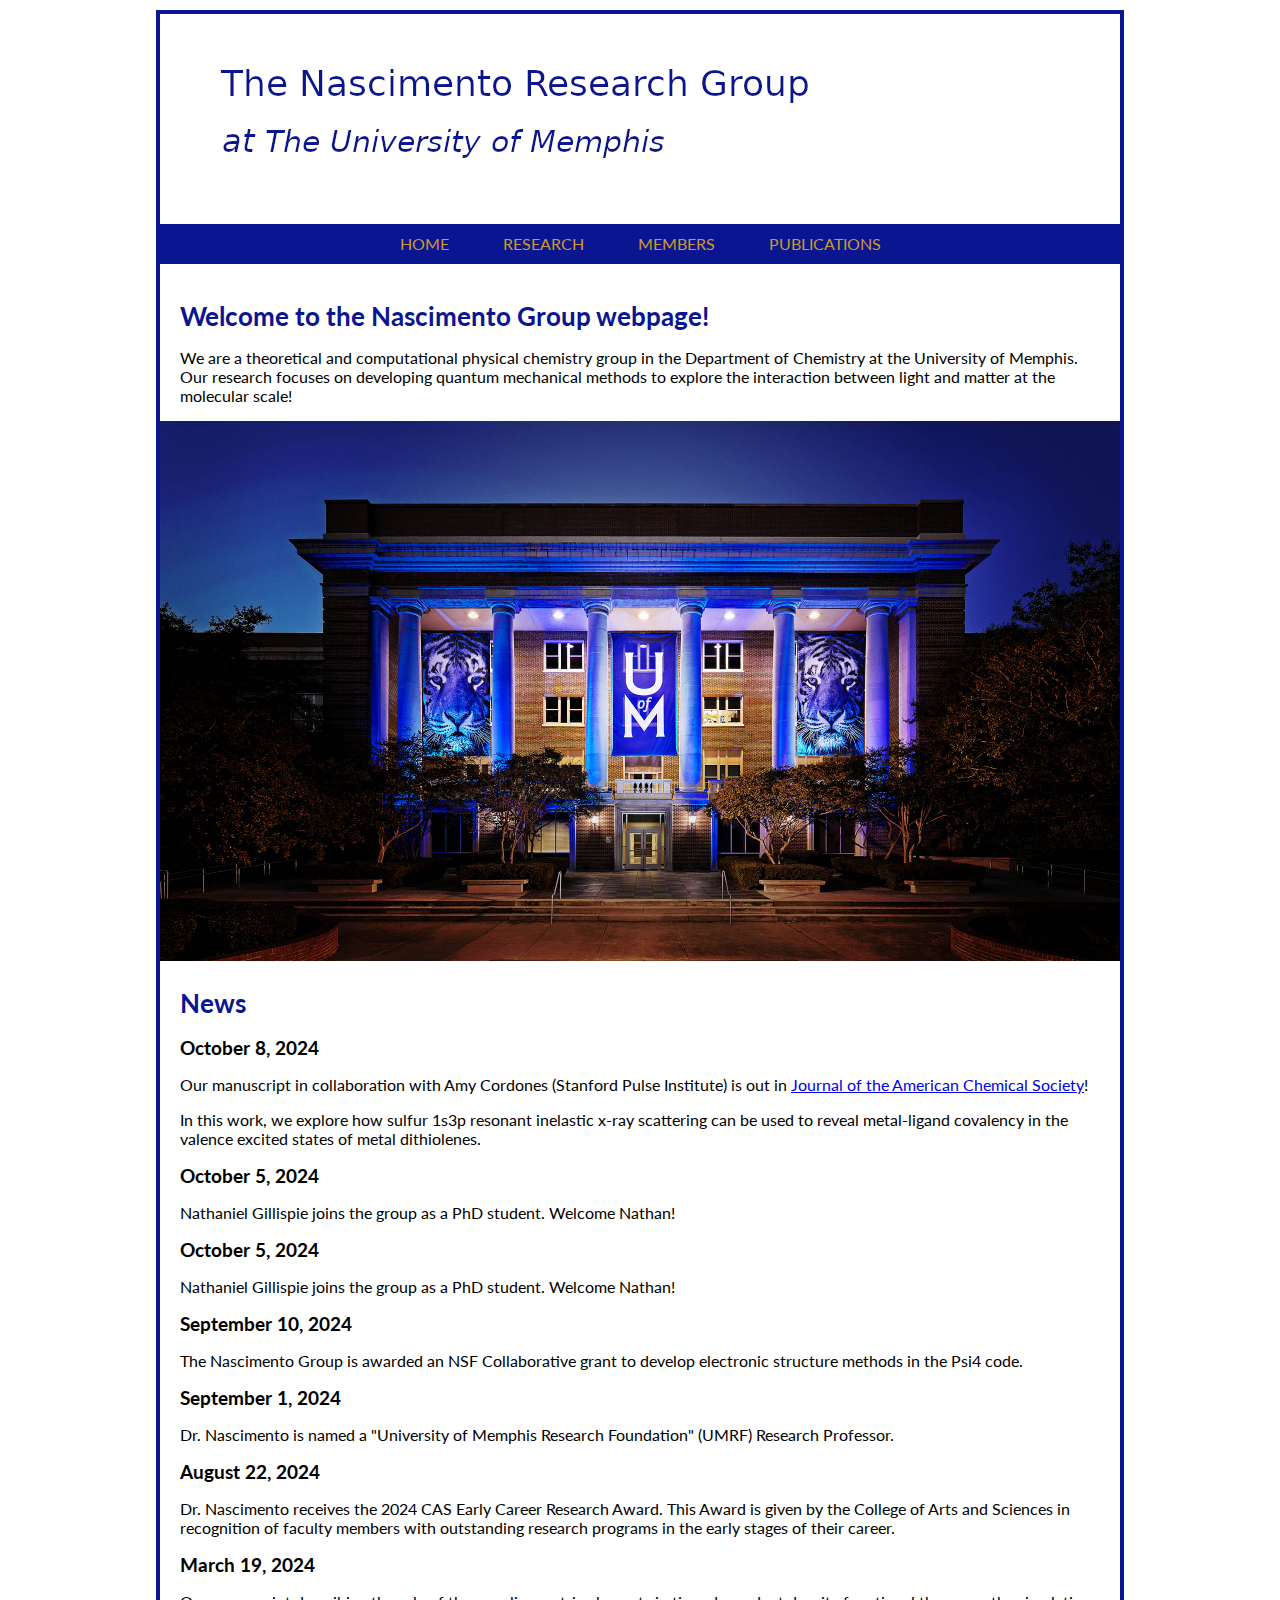
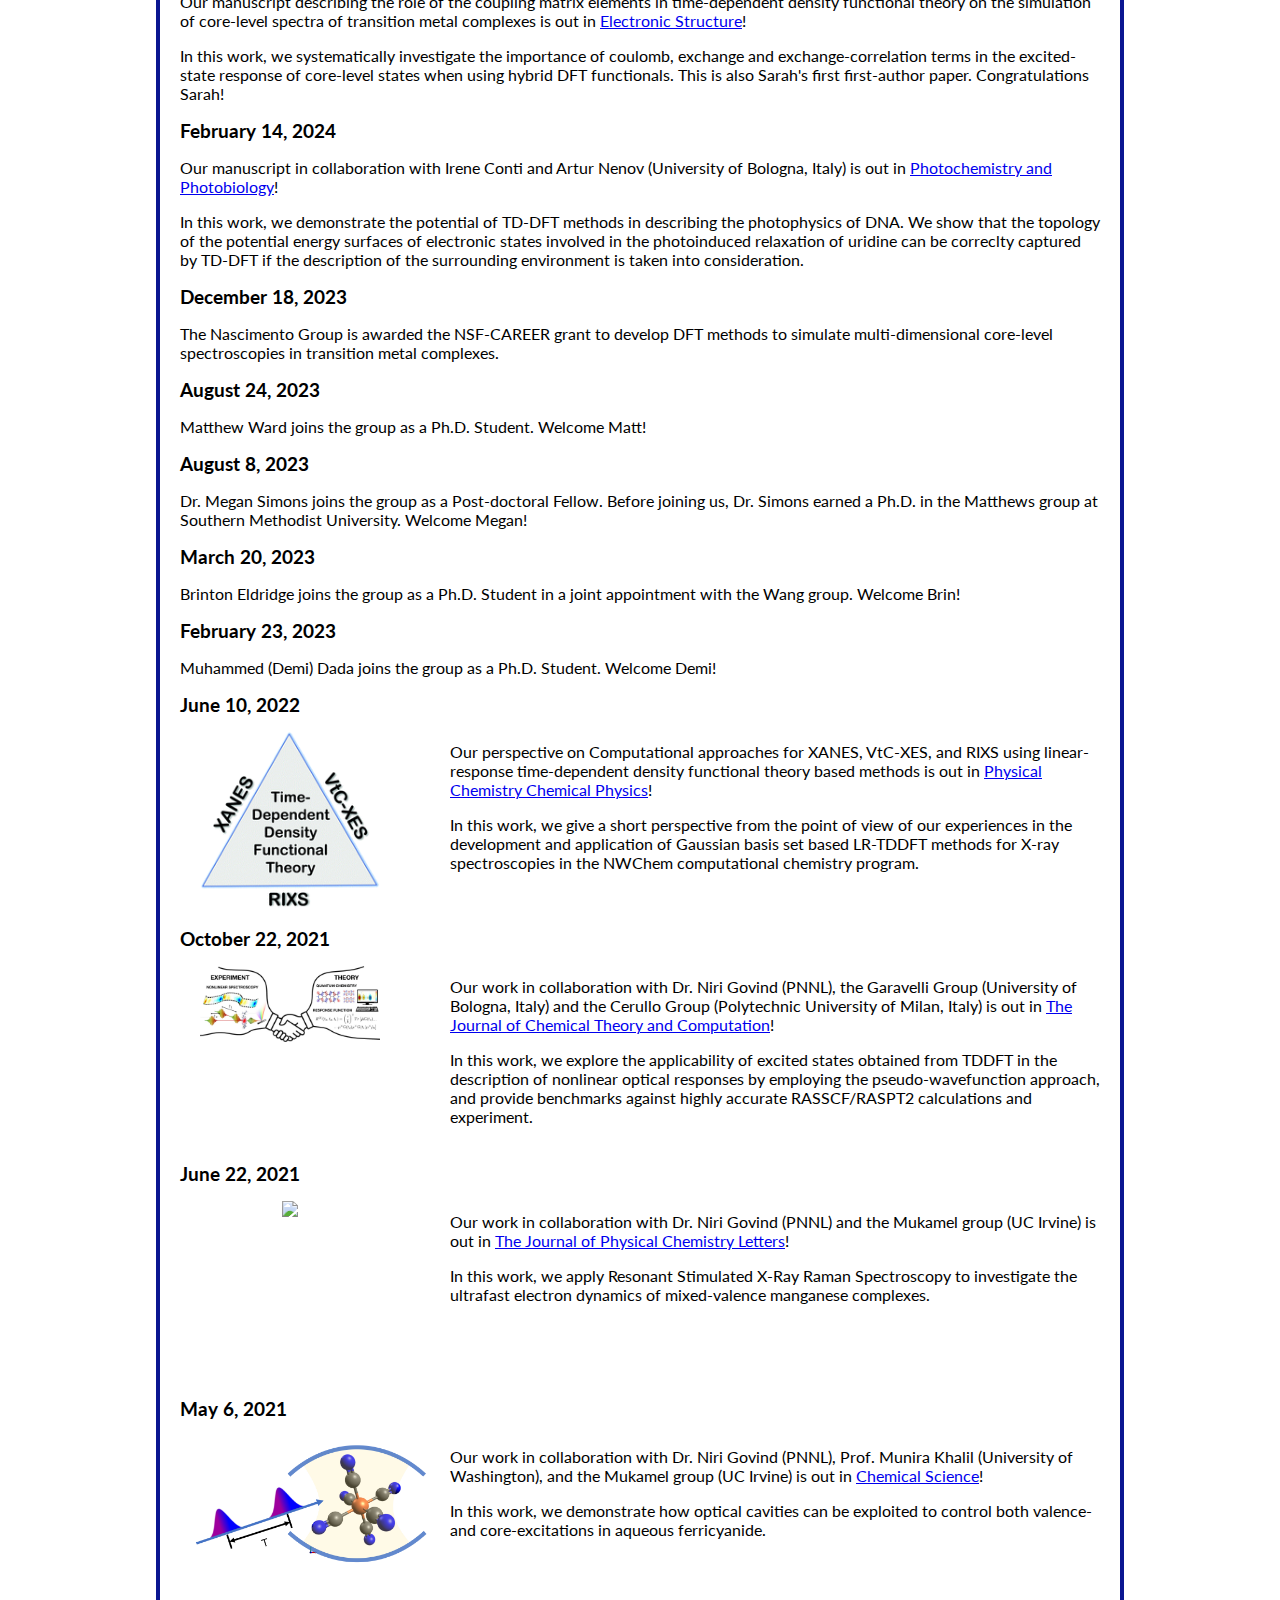
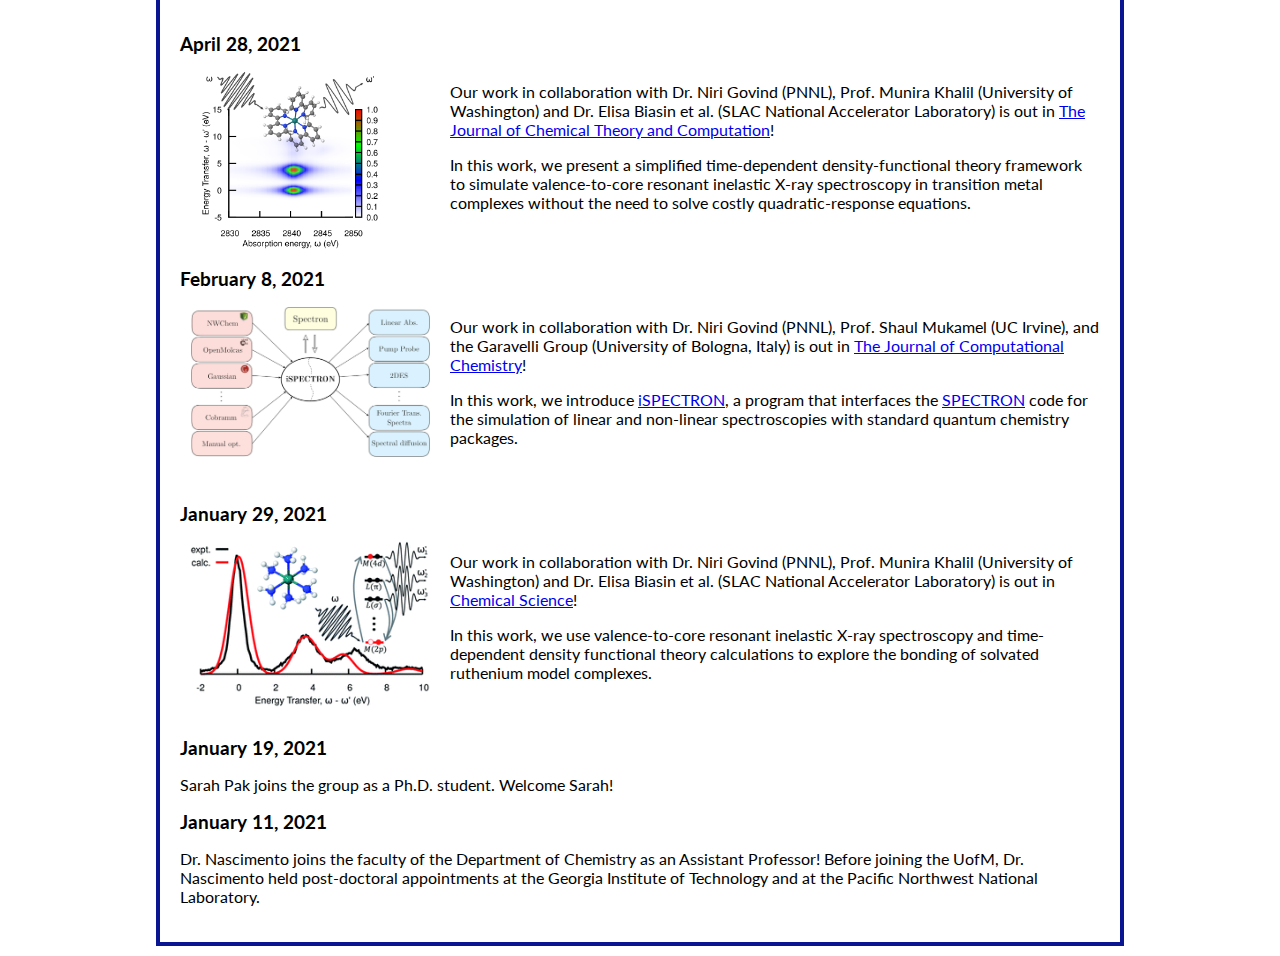
==== commit 46b9889b: "updates members" ====
--- a/index.html
+++ b/index.html
@@ -40,6 +40,16 @@
 
 	  <h1> News</h1>
 
+          <h2> October 8, 2024 </h2>
+          <p> Our manuscript in collaboration with Amy Cordones (Stanford Pulse Institute) is out in <a href="https://pubs.acs.org/doi/full/10.1021/jacs.4c11667">Journal of the American Chemical Society</a>! </p>
+	  <p> In this work, we explore how sulfur 1s3p resonant inelastic x-ray scattering can be used to reveal metal-ligand covalency in the valence excited states of metal dithiolenes.</p>
+
+          <h2> October 5, 2024 </h2>
+          <p> Nathaniel Gillispie joins the group as a PhD student. Welcome Nathan! </p>
+
+          <h2> October 5, 2024 </h2>
+          <p> Nathaniel Gillispie joins the group as a PhD student. Welcome Nathan! </p>
+
           <h2> September 10, 2024 </h2>
           <p> The Nascimento Group is awarded an NSF Collaborative grant to develop electronic structure methods in the Psi4 code. </p>
 
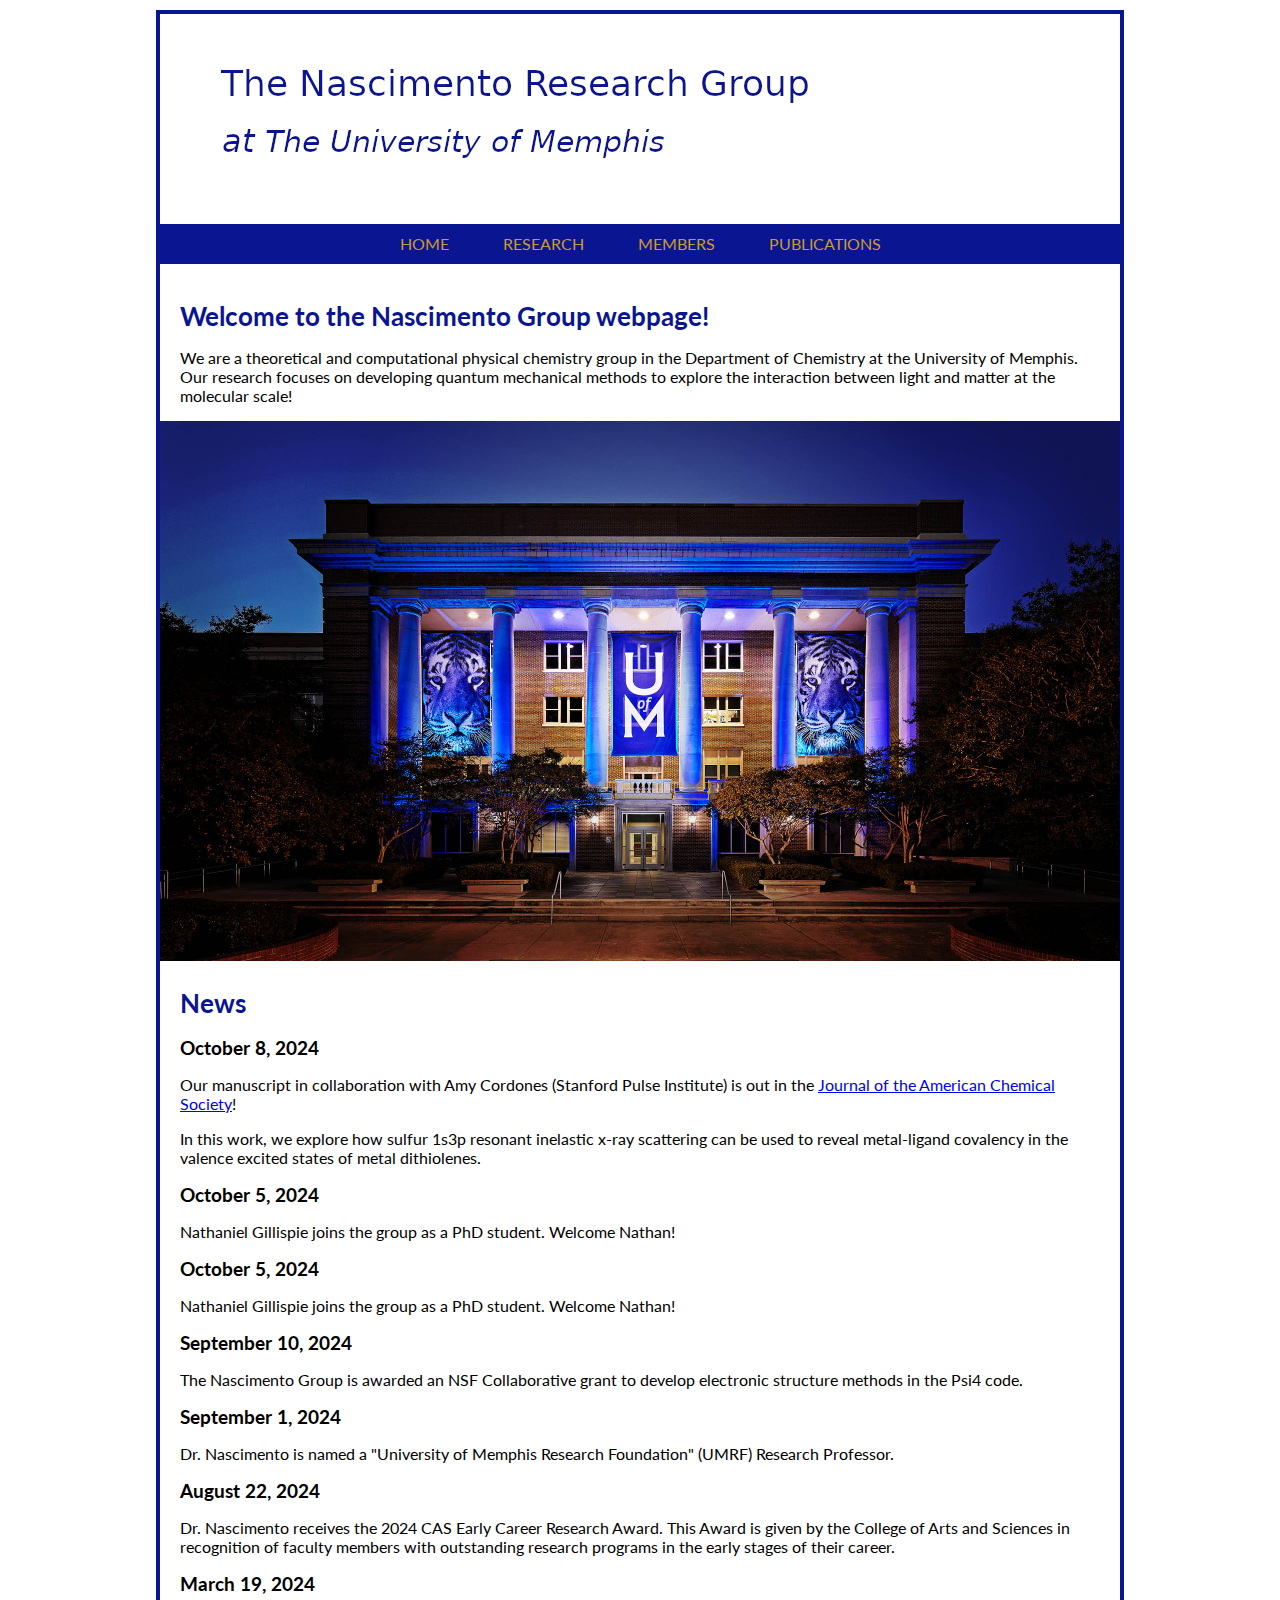
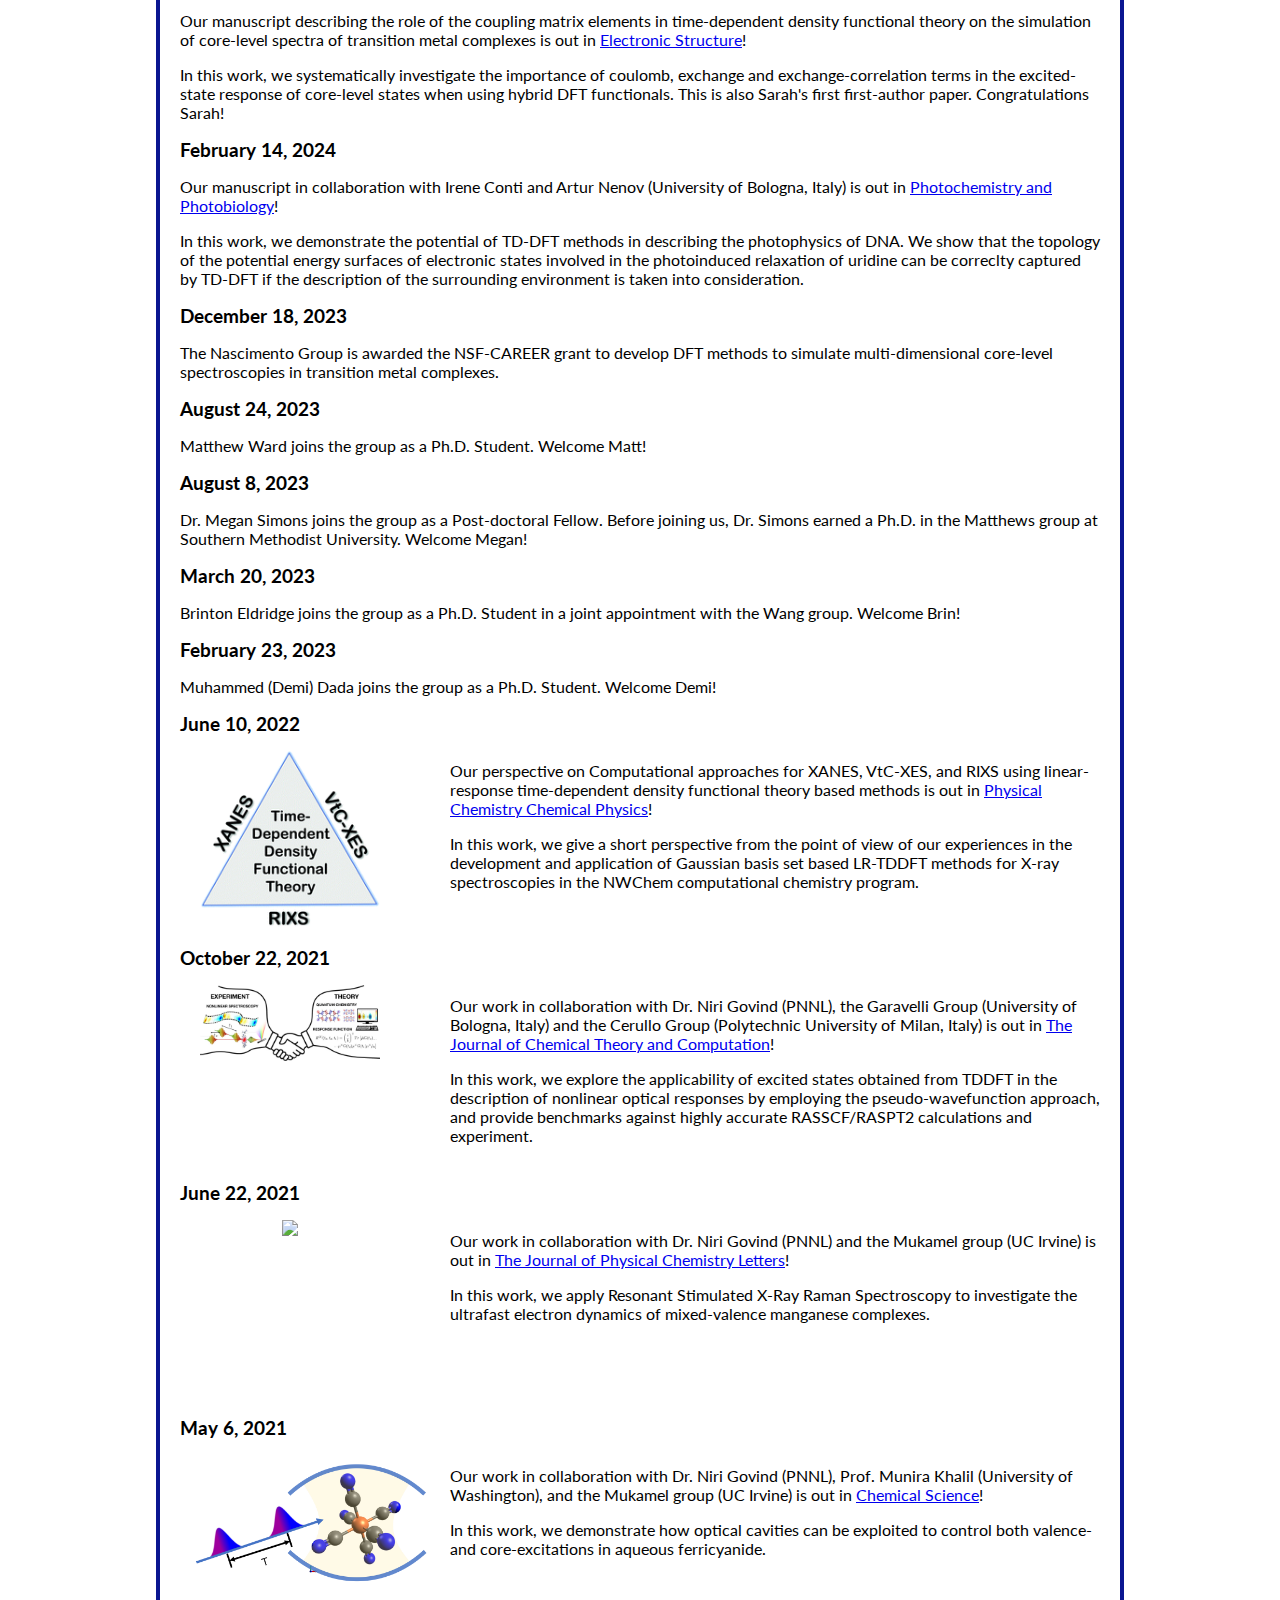
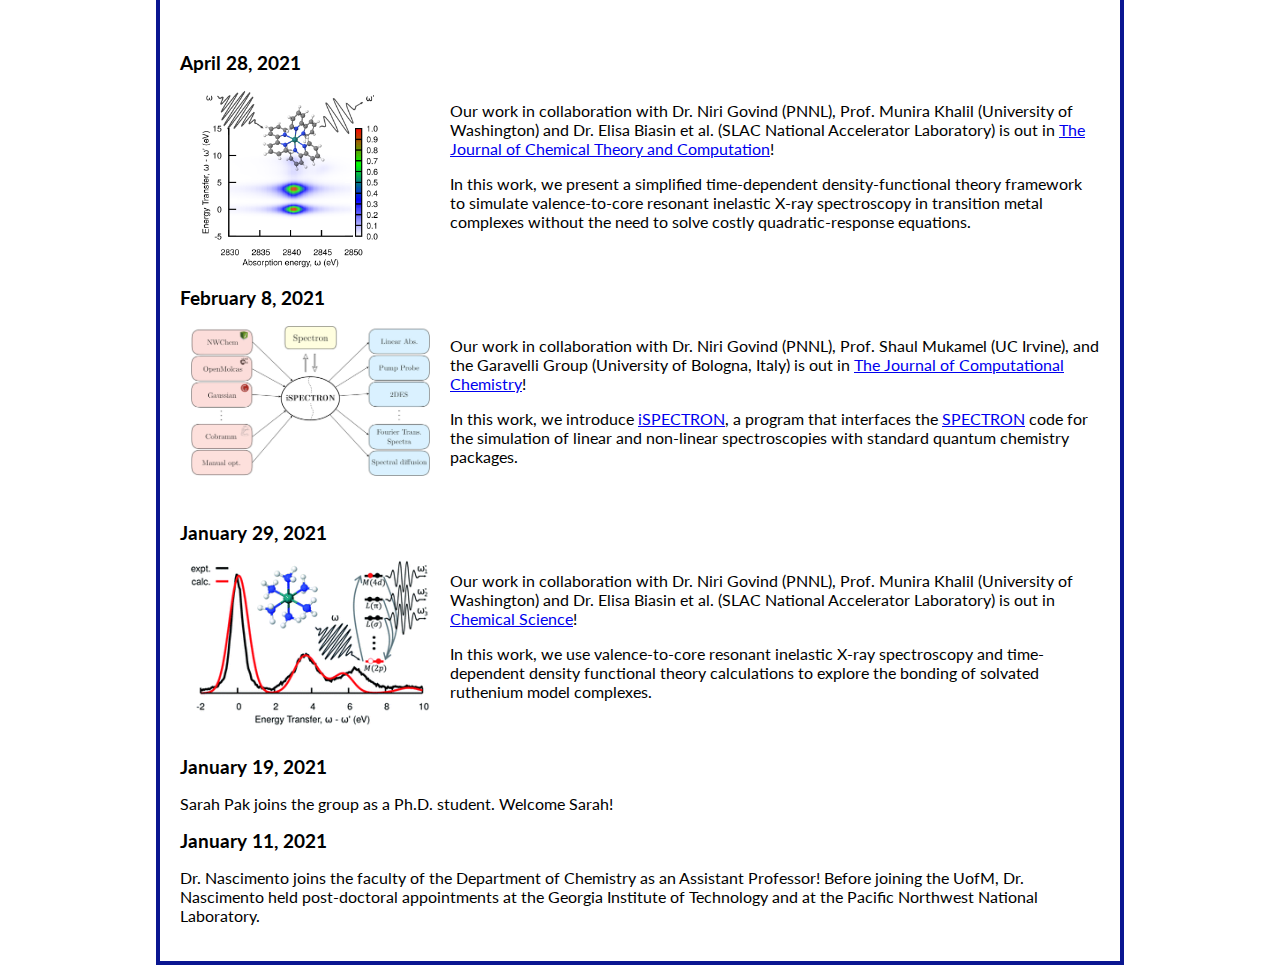
==== commit 2d69be57: "fixes latest news typo" ====
--- a/index.html
+++ b/index.html
@@ -41,7 +41,7 @@
 	  <h1> News</h1>
 
           <h2> October 8, 2024 </h2>
-          <p> Our manuscript in collaboration with Amy Cordones (Stanford Pulse Institute) is out in <a href="https://pubs.acs.org/doi/full/10.1021/jacs.4c11667">Journal of the American Chemical Society</a>! </p>
+          <p> Our manuscript in collaboration with Amy Cordones (Stanford Pulse Institute) is out in the <a href="https://pubs.acs.org/doi/full/10.1021/jacs.4c11667">Journal of the American Chemical Society</a>! </p>
 	  <p> In this work, we explore how sulfur 1s3p resonant inelastic x-ray scattering can be used to reveal metal-ligand covalency in the valence excited states of metal dithiolenes.</p>
 
           <h2> October 5, 2024 </h2>
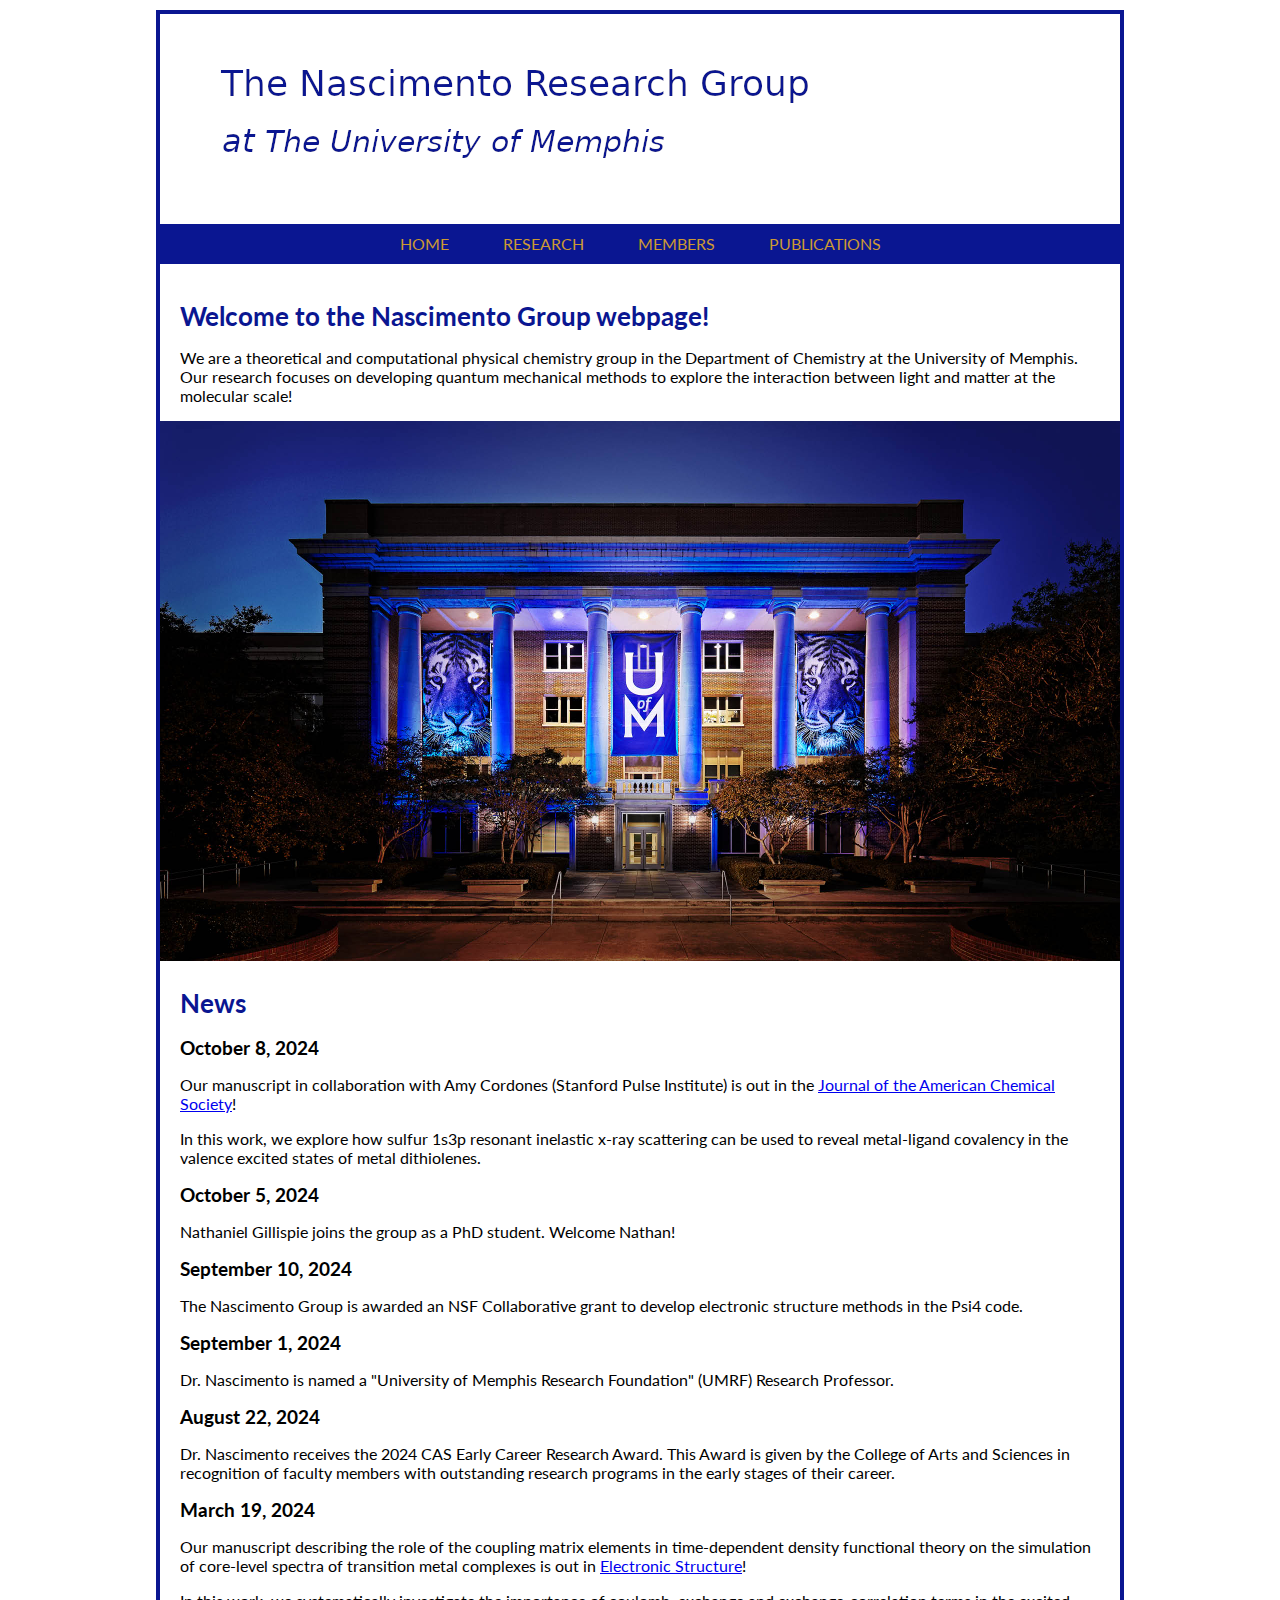
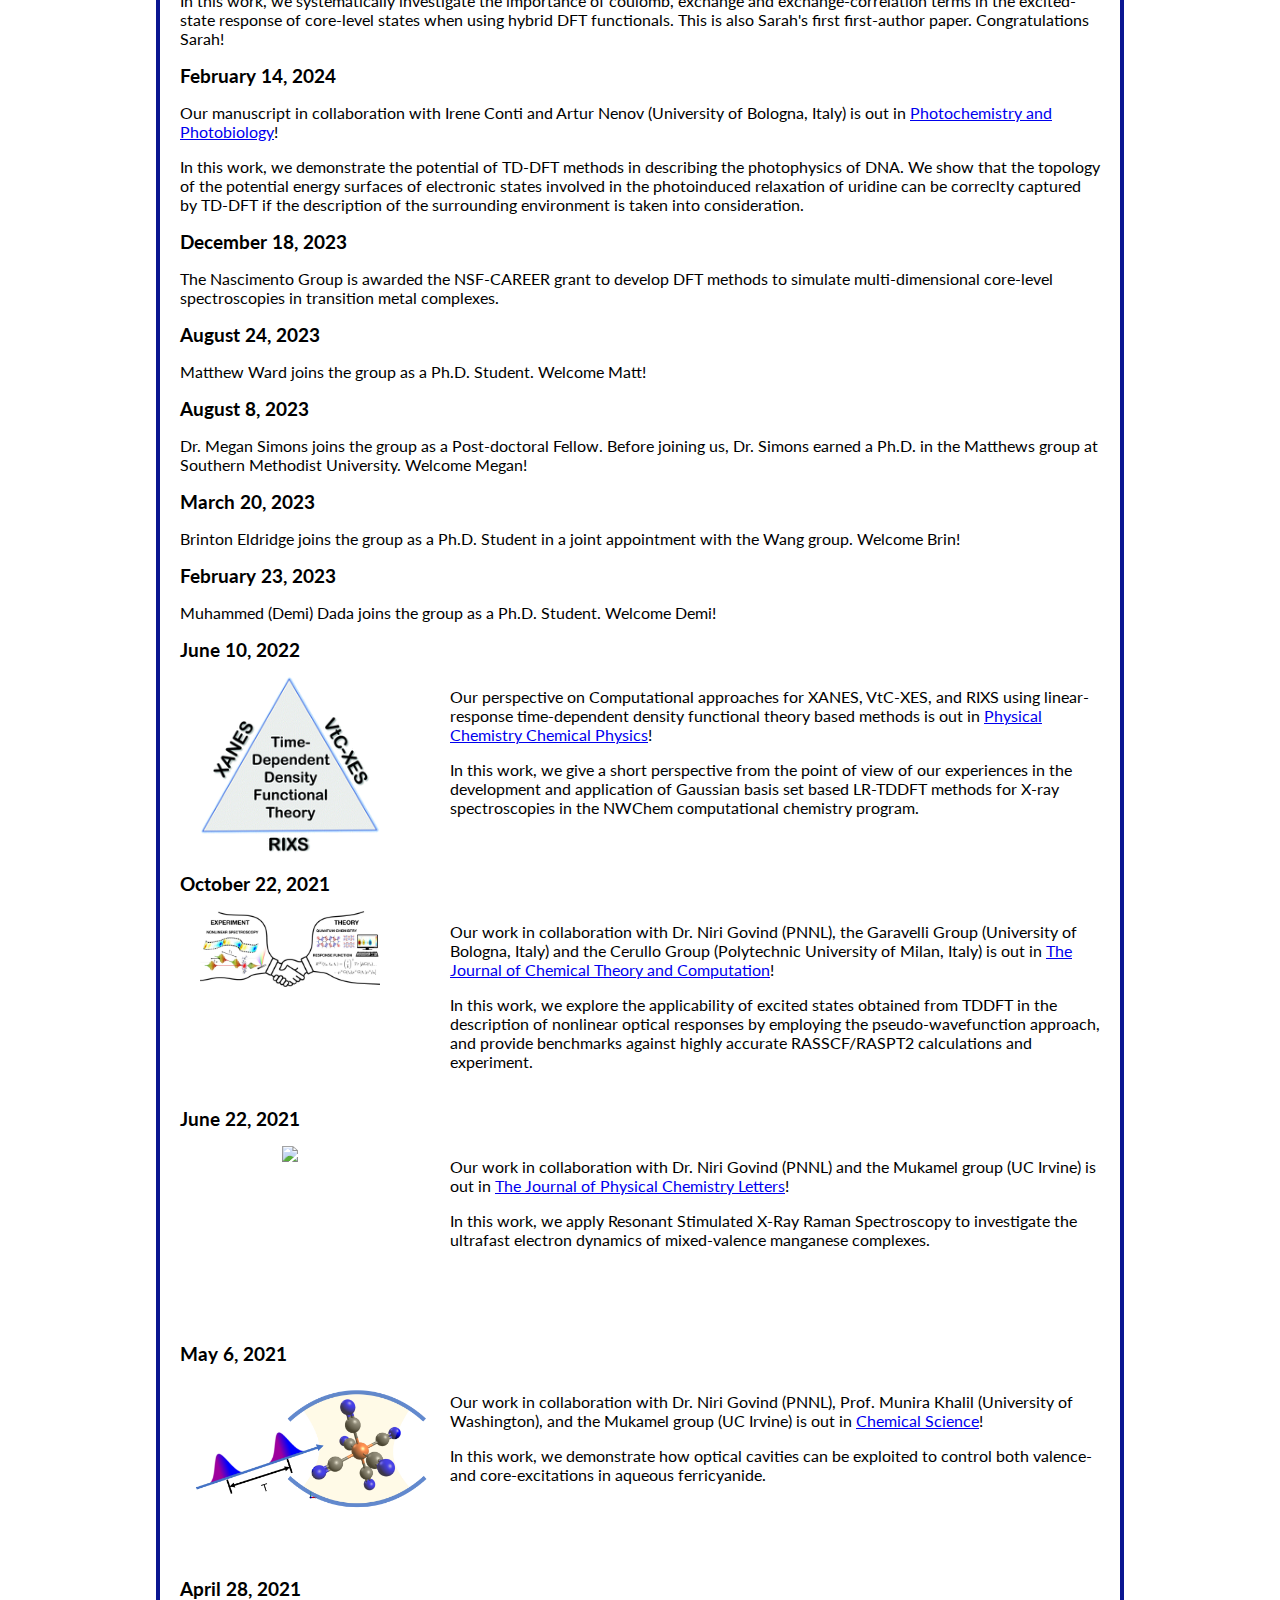
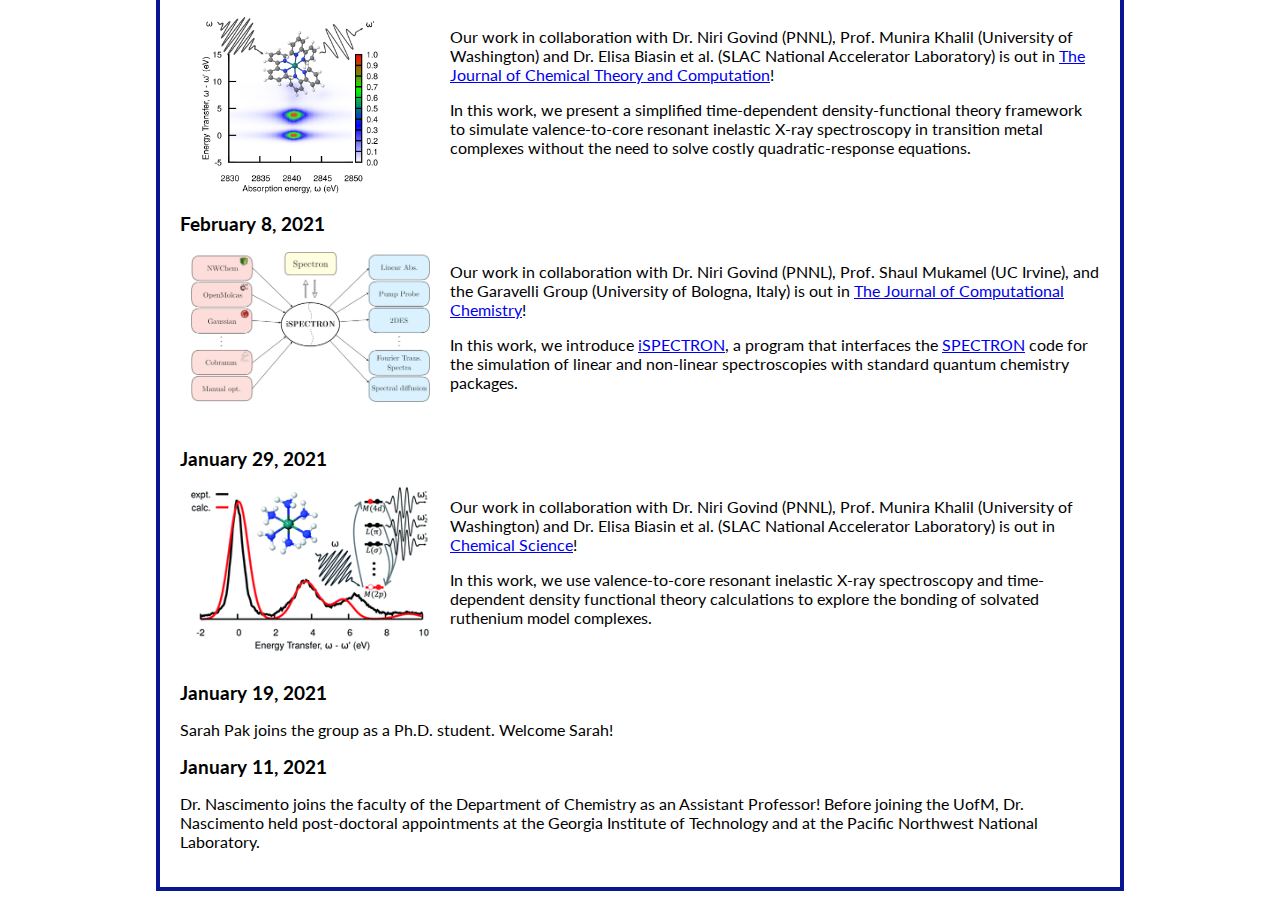
==== commit acac859a: "fixes another latest news typo" ====
--- a/index.html
+++ b/index.html
@@ -43,9 +43,6 @@
           <h2> October 8, 2024 </h2>
           <p> Our manuscript in collaboration with Amy Cordones (Stanford Pulse Institute) is out in the <a href="https://pubs.acs.org/doi/full/10.1021/jacs.4c11667">Journal of the American Chemical Society</a>! </p>
 	  <p> In this work, we explore how sulfur 1s3p resonant inelastic x-ray scattering can be used to reveal metal-ligand covalency in the valence excited states of metal dithiolenes.</p>
-
-          <h2> October 5, 2024 </h2>
-          <p> Nathaniel Gillispie joins the group as a PhD student. Welcome Nathan! </p>
 
           <h2> October 5, 2024 </h2>
           <p> Nathaniel Gillispie joins the group as a PhD student. Welcome Nathan! </p>
